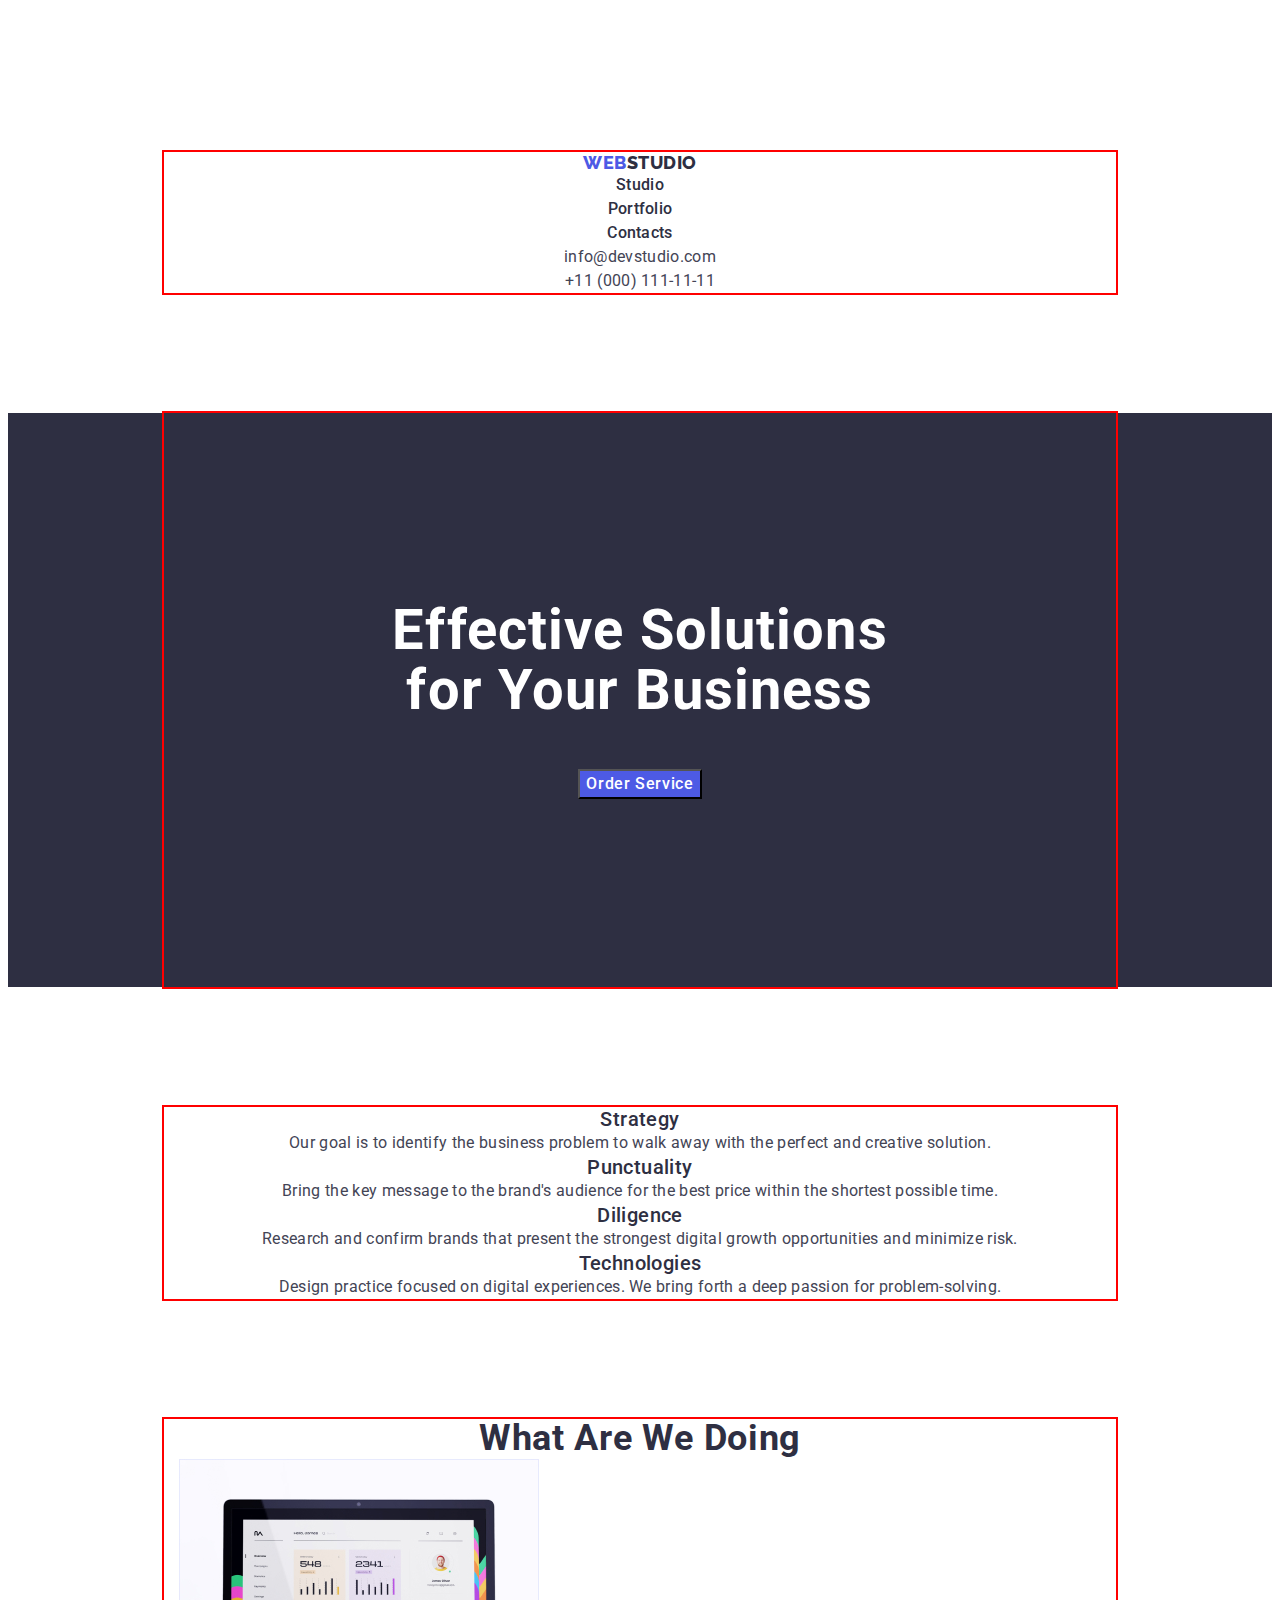
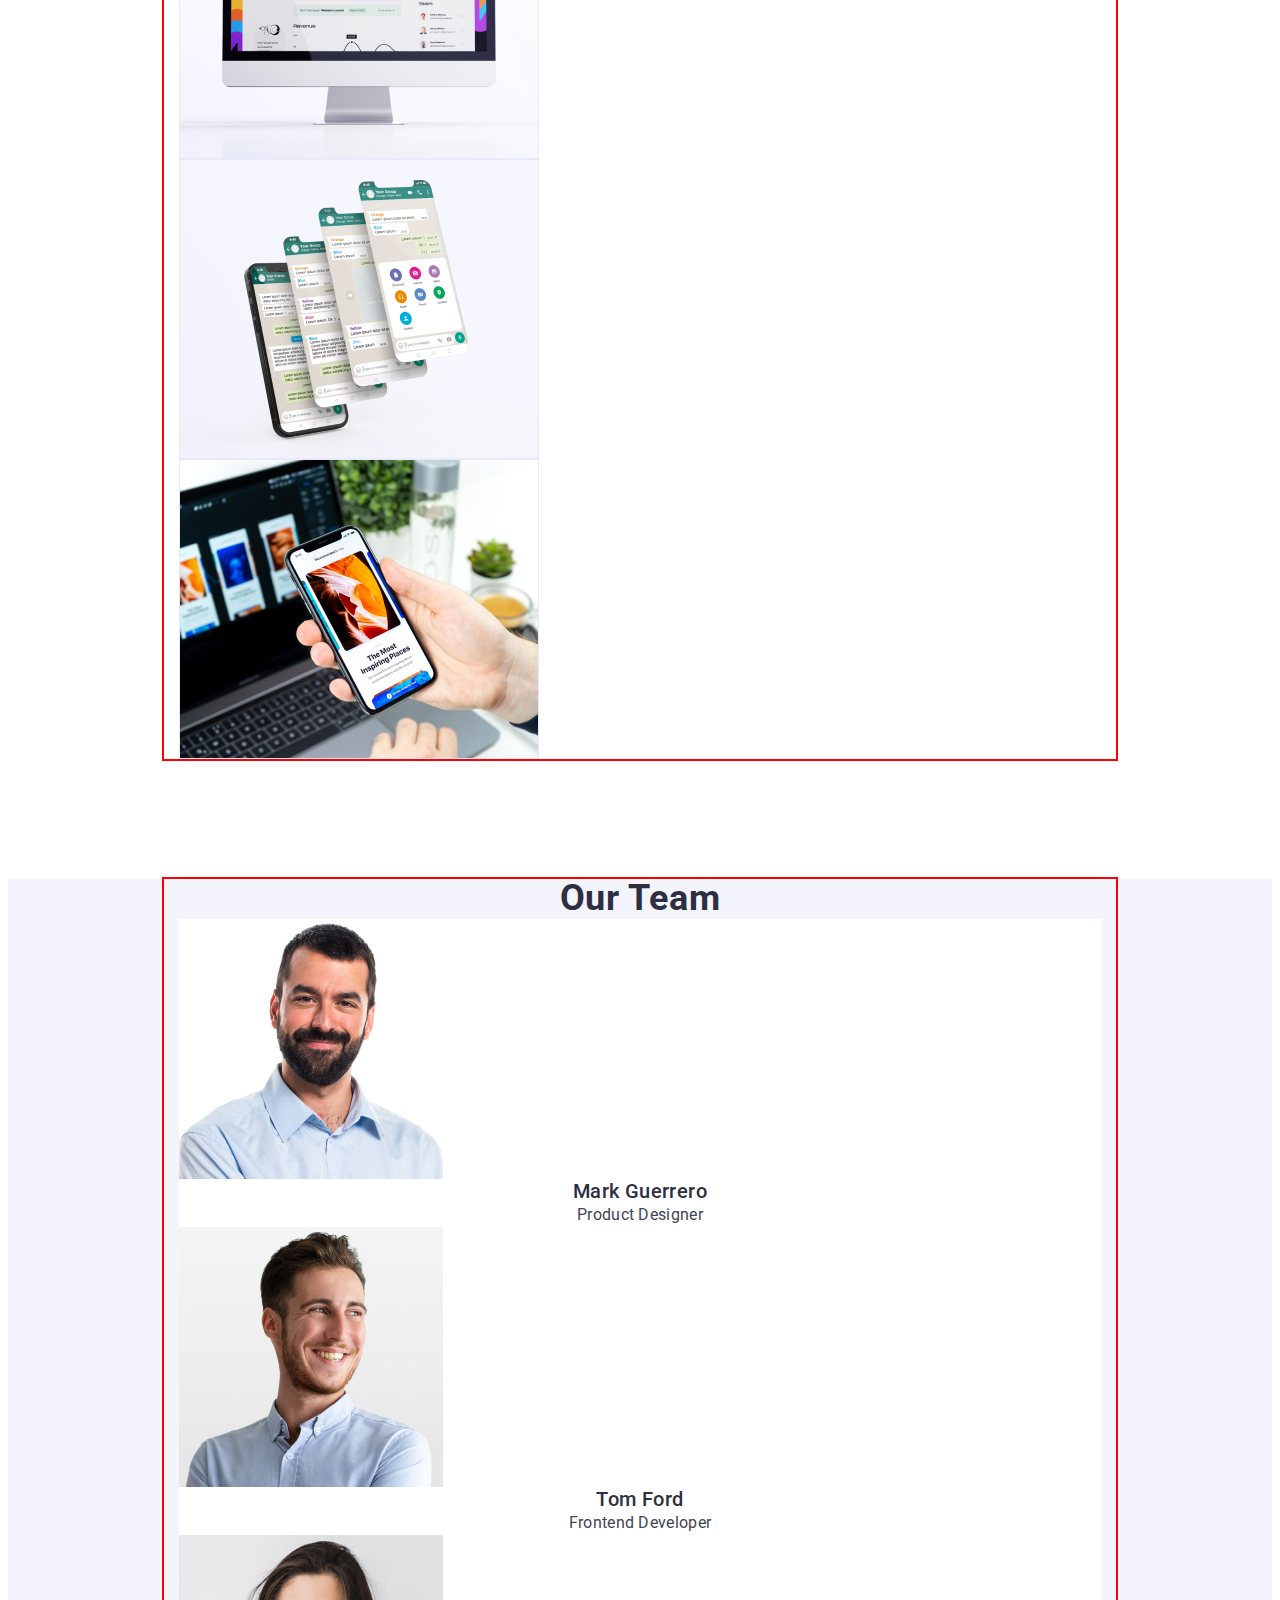
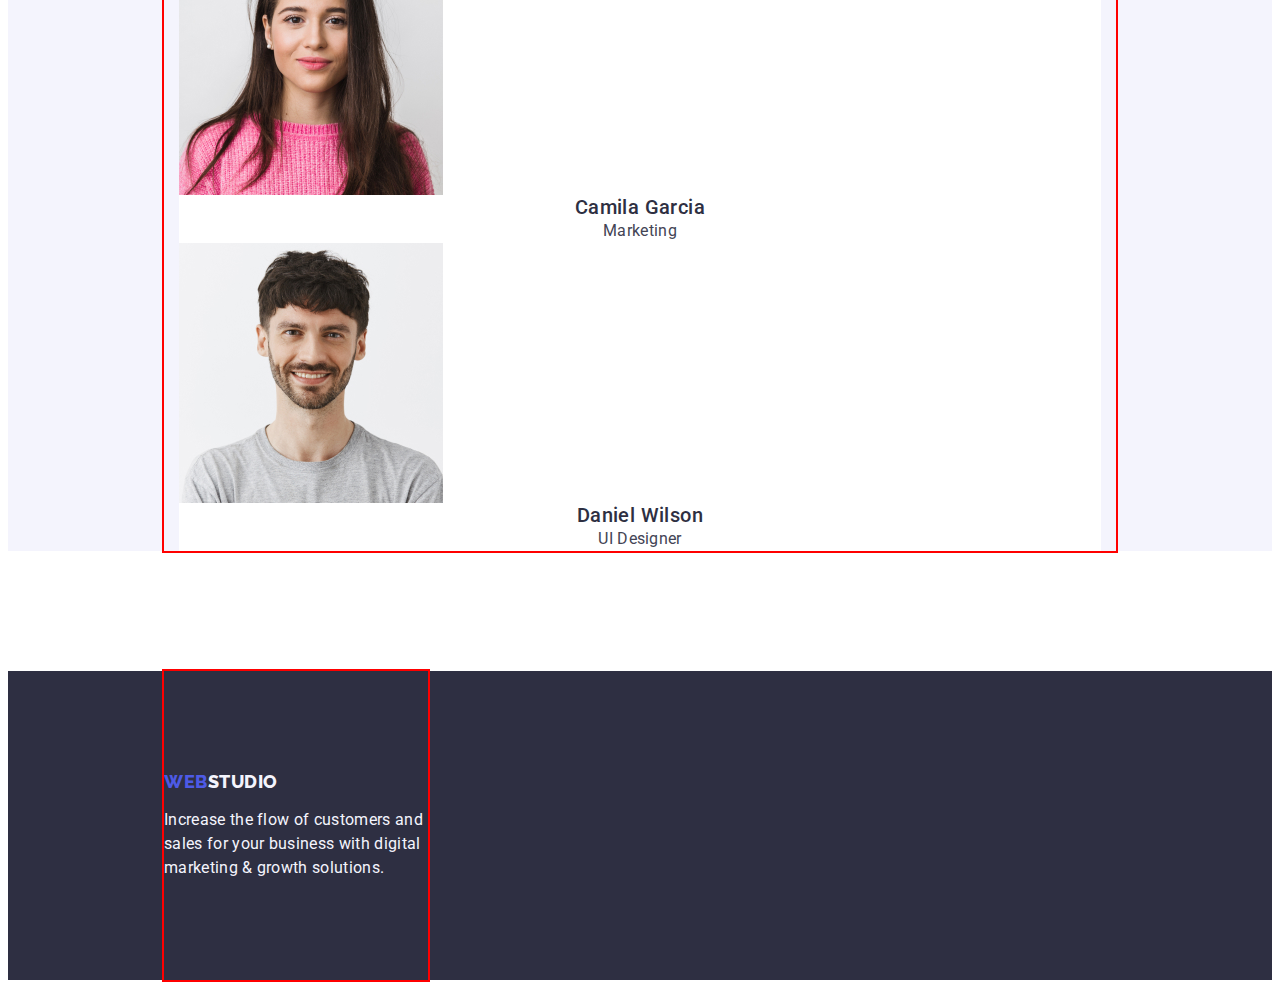
==== index.html @ 9023c97c "wer3" ====
<!DOCTYPE html>
<html lang="en">

<head>
  <meta charset="UTF-8" />
  <meta http-equiv="X-UA-Compatible" content="IE=edge" />
  <meta name="viewport" content="width=device-width, initial-scale=1.0" />
  <title>WebStudio</title>

  <!--підключення гугл шрифта https://fonts.google.com/-->
  <link rel="preconnect" href="https://fonts.googleapis.com">
  <link rel="preconnect" href="https://fonts.gstatic.com" crossorigin>
  <link
    href="https://fonts.googleapis.com/css2?family=Raleway:wght@800&family=Roboto:wght@400;500;700;900&family=Tangerine:wght@700&display=swap"
    rel="stylesheet">
  <!-- Підключаємо нормалізатор -->
  <link rel="stylesheet" href="node_modules/modern-normalize/modern-normalize.css">
  <link rel="stylesheet" href="./css/styles.css" />

<body>
  <!-- TOP LINE -->
  <header class="header">
    <div class="container">
      <nav class="header-logo link">
        <a href="./index.html" class="header-logo-web styles-logo styles-logo link">Web<span
            class="header-logo-studio styles-logo">Studio</span></a>
        <ul class="header-list list ">
          <li><a href="./index.html" class="header-item link">Studio</a></li>
          <li><a href="./portfolio.html" class="header-item link">Portfolio</a></li>
          <li><a href="" class="header-item link">Contacts</a></li>
        </ul>
      </nav>
      <address class="header-address ">
        <ul class="list">
          <li><a href="mailto:info@devstudio.com" class="header-mail link ">info@devstudio.com</a></li>
          <li><a href="tel:+110001111111" class="header-mail link">+11 (000) 111-11-11</a></li>
        </ul>
      </address>
    </div>
  </header>
  <main>
    <!---------------------- Hero image-->
    <section class="vision">
      <div class="container">
       <h1 class="vision-titl">Effective Solutions for Your Business</h1>
       <button type="button" class="vision-btn">Order Service</button>
      </div>
    </section>
    <!----------------------- секція 1 -->
    <section>
      <div class="container">
        <h2 hidden class="visionstrategy">
          <!--In this section, we describe the vision of another strategy-->
        </h2>
        <ul class="visionstrategy-list list">
          <li class="visionstrategy-item">
            <h3 class="visionstrategy-titl titl-h-three ">Strategy</h3>
            <p class="visionstrategy-text main-text">
              Our goal is to identify the business problem to walk away with the
              perfect and creative solution.
            </p>
          </li>
          <li class="visionstrategy-item">
            <h3 class="visionstrategy-titl titl-h-three">Punctuality</h3>
            <p class="visionstrategy-text main-text">
              Bring the key message to the brand's audience for the best price
              within the shortest possible time.
            </p>
          </li>
          <li class="visionstrategy-item">
            <h3 class="visionstrategy-titl titl-h-three ">Diligence</h3>
            <p class="visionstrategy-text main-text">
              Research and confirm brands that present the strongest digital
              growth opportunities and minimize risk.
            </p>
          </li>
          <li class="visionstrategy-item">
            <h3 class="visionstrategy-titl titl-h-three ">Technologies</h3>
            <p class="visionstrategy-text main-text">
              Design practice focused on digital experiences. We bring forth a
              deep passion for problem-solving.
            </p>
          </li>
        </ul>
      </div>
    </section>
    <!---------------------секція2-->
    <section class="benefits ">
      <div class="container">
        <h2 class="benefits-titl">What are we doing</h2>
        <ul class="benefits-list list">
          <li class="benefits-item">
            <img src="./images/rectangle71.jpg" alt="monitor" width="360" height="300" />
          </li>
          <li class="benefits-item">
            <img src="./images/rectangle711.jpg" alt="telephon" width="360" height="300" />
          </li>
          <li class="benefits-item">
            <img src="./images/rectangle712.jpg" alt="monitor+telephon" width="360" height="300" />
          </li>
        </ul>
      </div>
    </section>
    <!---------------------------------секція3-->
    <section class="team">
      <div class="container">
        <h2 class="team-titl">Our Team</h2>
        <ul class="team-list list">
          <li class="team-item">
            <img src="./images/img1.jpg" alt="photo Product Designer " width="264" height="260" />
            <h3 class="team-name titl-h-three">Mark Guerrero</h3>
            <p class="team-position main-text">Product Designer</p>
          </li>
          <li class="team-item">
            <img src="./images/img2.jpg" alt="photo Frontend Developer " width="264" height="260" />
            <h3 class="team-name titl-h-three">Tom Ford</h3>
            <p class="team-position main-text">Frontend Developer</p>
          </li>
          <li class="team-item titl-h-three">
            <img src="./images/img3.jpg" alt="photo Marketing " width="264" height="260" />
            <h3 class="team-name titl-h-three">Camila Garcia</h3>
            <p class="team-position main-text">Marketing</p>
          </li>
          <li class="team-item">
            <img src="./images/img4.jpg" alt="photo UI Designer " width="264" height="260" />
            <h3 class="team-name titl-h-three">Daniel Wilson</h3>
            <p class="team-position main-text">UI Designer</p>
          </li>
        </ul>
      </div>
    </section>
  </main>
  <!------------------------------ Footer -->
  <footer class="footer">
    <div class="container footer-container ">
      <a href="./index.html" class="footer-logo-web styles-logo link">Web<span
          class="footer-logo-studio styles-logo">Studio </span></a>
      <p class="footer-text">
        Increase the flow of customers and sales for your business with digital
        marketing & growth solutions.
      </p>
    </div>
  </footer>
</body>

</html>
---- css/styles.css ----
*,
*::before,
*::after {
  box-sizing: border-box;
}

:root {
  --color-headings: #2e2f42;
  --button-background-color: #404bbf;
  --color-logo-web: #4d5ae5;
  --color-logo-studio: #2e2f42;
}
p,
h1,
h2,
h3,
h4,
h5,
h6 {
  margin: 0;
}
ul {
  margin: 0;
  padding-left: 0;
}
address{font-style: normal;}

img{display: block;}

body {
  font-family: 'Roboto', sans-serif;
  font-style: normal;
  color: #434455;
  background-color: #ffffff;
  
}

.list {
  list-style: none;
}

.link {
  text-decoration: none;
}

.container{
  max-width: 1158px;
  padding-left: 15px;
  padding-right: 15px;
  margin: 0 auto;
  outline: 2px solid red;
  text-align: center;
  margin-top: 120px;
  margin-left: 156px;
  margin-right: 156px;
}



/**-------------------Шаблони шрифтів-------------*/
/*стилі лого*/
.styles-logo {
  font-family: 'Raleway', sans-serif;
  font-weight: 800;
  font-size: 18px;
  line-height: 1.17;
  letter-spacing: 0.03em;
  text-transform: uppercase;
}
/* заголовок рівня h3*/

.titl-h-three {
  font-weight: 500;
  font-size: 20px;
  line-height: 1.2;
  letter-spacing: 0.02em;
  color: var(--color-headings, #2e2f42);
}

/*Описові тексти*/
.main-text {
  font-weight: 400;
  font-size: 16px;
  line-height: 1.5;
  letter-spacing: 0.02em;
  color: #434455;
}

/**--------------HEADER(Top line)-------------*/
.header{padding-top: 24px;}
.header-logo-web {
  color: var(--color-logo-web, #4d5ae5);
}

.header-logo-studio {
  color: var(--color-logo-studio, #2e2f42);
}

.header-address {
  font-style: normal;
}
.header-item {
  font-weight: 500;
  font-size: 16px;
  line-height: 1.5;
  letter-spacing: 0.02em;
  color: #2e2f42;
}

.header-item:is(:hover, :focus) {
  color: #404bbf;
}

.header-mail {
  font-weight: 400;
  font-size: 16px;
  line-height: 1.5;
  letter-spacing: 0.02em;
  color: #434455;
}

.header-mail:is(:hover, :focus) {
  color: #404bbf;
}

/**----------------Hero images+секція1----------------*/

.vision {
  background-color: #2e2f42; 
  
}

.vision-titl {  
  font-weight: 700;
  font-size: 56px;
  line-height: 1.07;
  text-align: center;
  letter-spacing: 0.02em;
  color: #ffffff;
  background-color: #2e2f42;
  padding-top: 188px;
  max-width: 496px;
  margin: auto;
}



.vision-btn { 
  display: inline-block;
  margin-top: 48px;
    font-family: 'Roboto', sans-serif;
  font-weight: 500;
  font-size: 16px;
  line-height: 1.5;
  color: #ffffff;
  letter-spacing: 0.04em;
  background-color: #4d5ae5;
  cursor: pointer;
  margin-bottom: 188px;

 
}

.vision-btn:is(:hover, :focus) {
  background-color: var(--button-background-color, #404bbf);
}
.vision-container { width: 496 px;
}

/**----------------секція2------------- */

.benefits-titl {
  font-weight: 700;
  font-size: 36px;
  line-height: 1.11;
  text-align: center;
  letter-spacing: 0.02em;
  text-transform: capitalize;
  color: var(--color-headings, #2e2f42);
}

/**------------------секція3--------------*/

.team {
  background-color: #f4f4fd;
}

.team-titl {
  font-weight: 700;
  font-size: 36px;
  line-height: 1.11;
  text-align: center;
  letter-spacing: 0.02em;
  text-transform: capitalize;
  color: var(--color-headings, #2e2f42);
}
.team-item {
  background-color: #ffffff;
}

/*.team-name {}*/

.team-position {
  font-weight: 400;
  font-size: 16px;
  line-height: 1.5;
  letter-spacing: 0.02em;
  color: #434455;
}

/**-----------Footer--------------*/
.footer {
  /*font-family: */
  background-color: #2e2f42;
}

.footer-logo-web {
  color: var(--color-logo-web, #4d5ae5);
  /* padding: 100px 1013px 188px 0px; */
}
.footer-logo-studio {
  color: var(--color-logo-studio, #f4f4fd);
  /* padding: 100px 1013px 188px 0px; */
}

.footer-text {
  font-weight: 400;
  font-size: 16px;
  line-height: 1.5;
  letter-spacing: 0.02em;
  color: #f4f4fd;
  margin-top: 16px;
  }
.footer-container{
  text-align: left;
  max-width: 264px;
  padding: 100px 0 100px 0;
}

/**-------------Сторінка портфоліо--------------*/

.footer-logo-studio {
  color: #f4f4fd;
 
}

.filter-btn {
  font-family: inherit;
  font-weight: 500;
  font-size: 16px;
  line-height: 1.5;
  display: flex;
  align-items: center;
  text-align: center;
  letter-spacing: 0.04em;
  color: #4d5ae5;
  background-color: #f4f4fd;
  cursor: pointer;
}

.filter-btn:is(:hover, :focus) {
  color: #ffffff;
  background-color: var(--button-background-color, #404bbf);
}

.category-titl {
  font-weight: 500;
  font-size: 20px;
  line-height: 1.2;
  letter-spacing: 0.02em;
  color: var(--color-headings, #2e2f42);
}
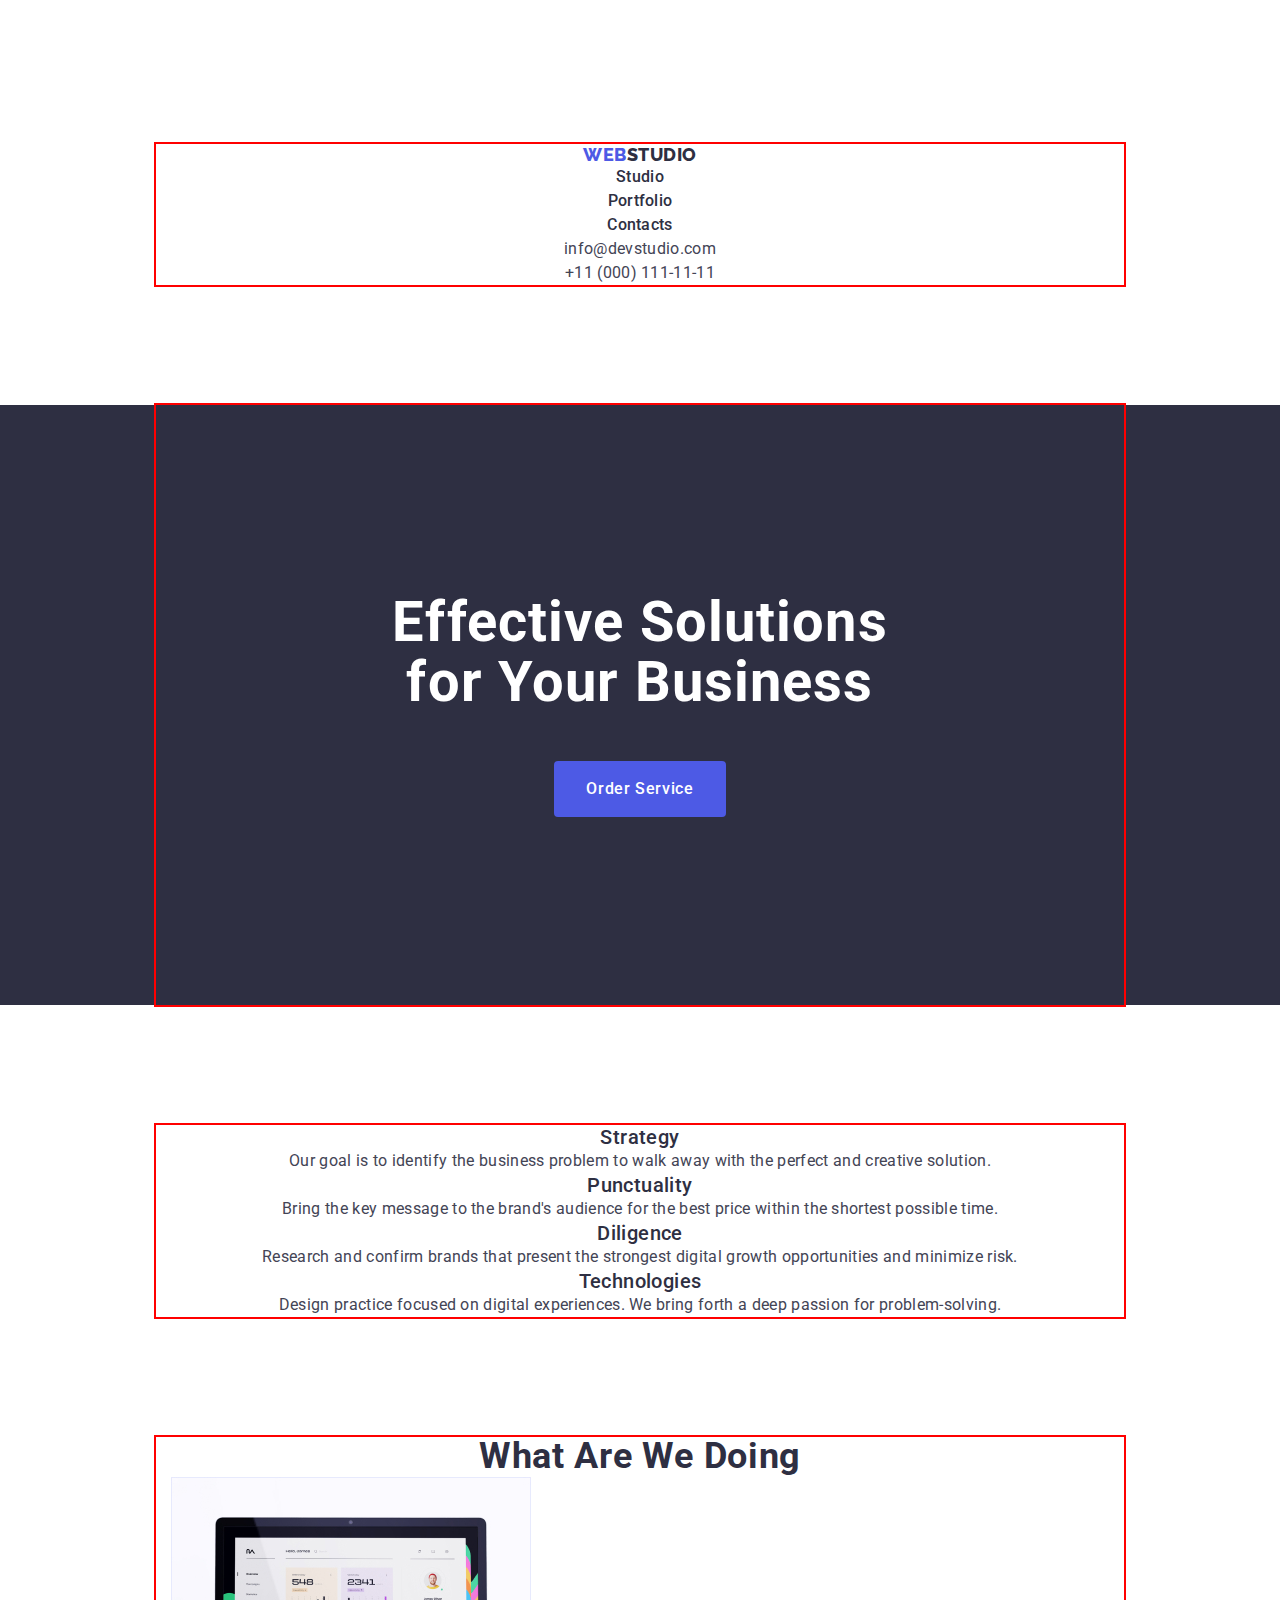
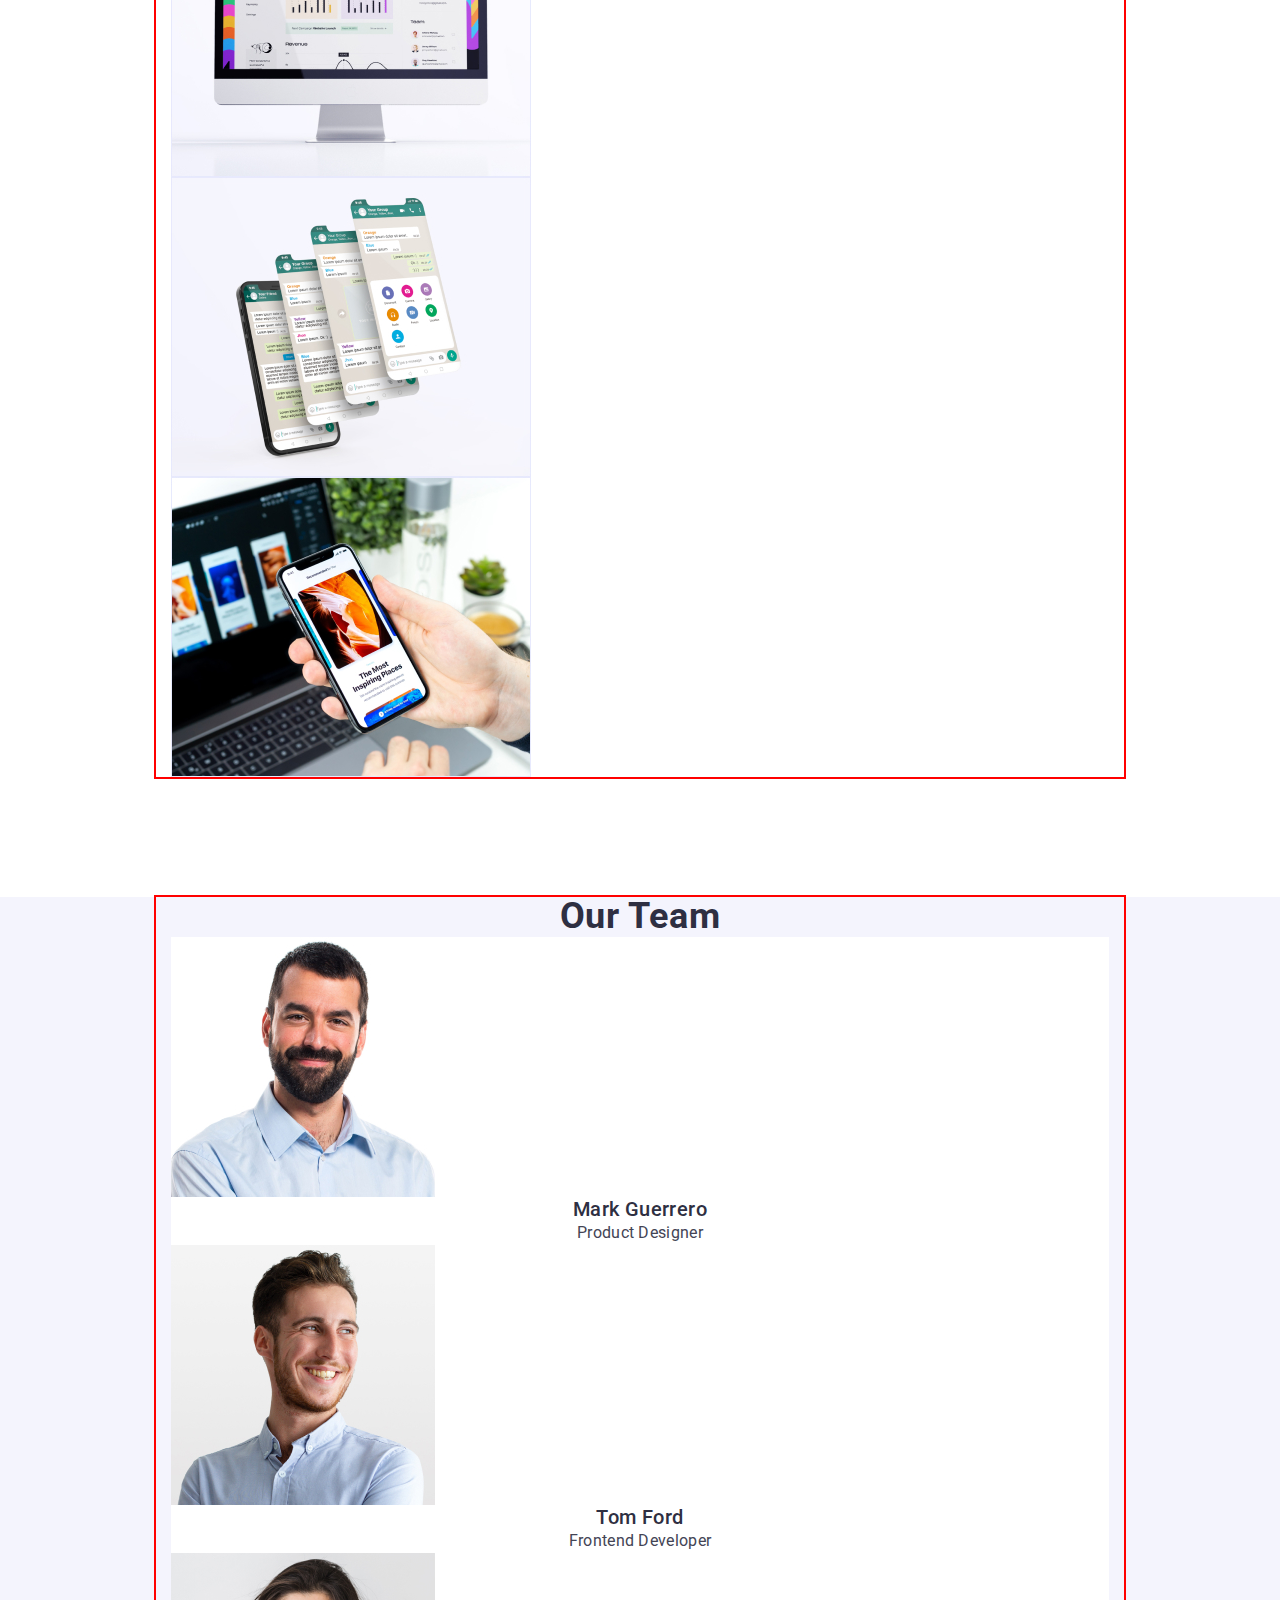
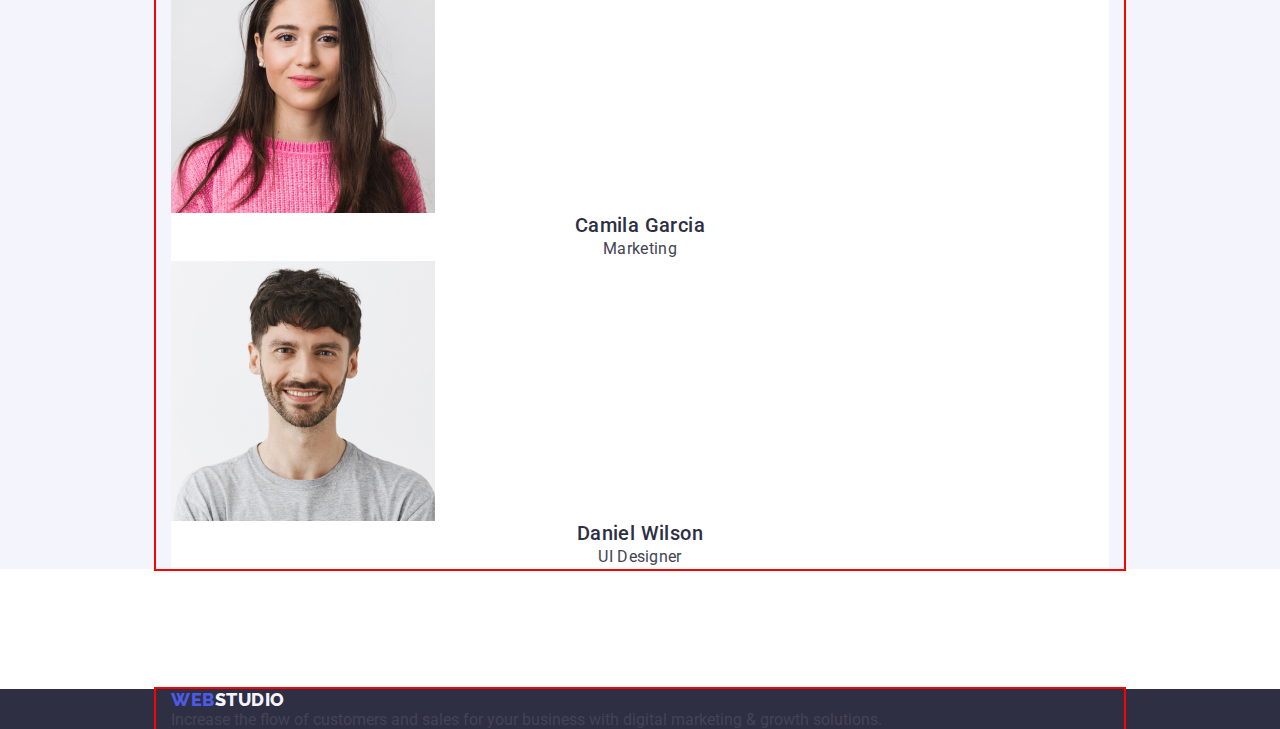
==== commit 8ac7f902: "w4" ====
--- a/index.html
+++ b/index.html
@@ -15,6 +15,7 @@
     rel="stylesheet">
   <!-- Підключаємо нормалізатор -->
   <link rel="stylesheet" href="node_modules/modern-normalize/modern-normalize.css">
+ 
   <link rel="stylesheet" href="./css/styles.css" />
 
 <body>
--- a/css/styles.css
+++ b/css/styles.css
@@ -10,6 +10,7 @@
   --color-logo-web: #4d5ae5;
   --color-logo-studio: #2e2f42;
 }
+
 p,
 h1,
 h2,
@@ -19,20 +20,26 @@
 h6 {
   margin: 0;
 }
+
 ul {
   margin: 0;
   padding-left: 0;
 }
-address{font-style: normal;}
-
-img{display: block;}
+
+address {
+  font-style: normal;
+}
+
+img {
+  display: block;
+}
 
 body {
   font-family: 'Roboto', sans-serif;
   font-style: normal;
   color: #434455;
   background-color: #ffffff;
-  
+  margin: 0 auto;
 }
 
 .list {
@@ -43,7 +50,7 @@
   text-decoration: none;
 }
 
-.container{
+.container {
   max-width: 1158px;
   padding-left: 15px;
   padding-right: 15px;
@@ -54,8 +61,6 @@
   margin-left: 156px;
   margin-right: 156px;
 }
-
-
 
 /**-------------------Шаблони шрифтів-------------*/
 /*стилі лого*/
@@ -67,6 +72,7 @@
   letter-spacing: 0.03em;
   text-transform: uppercase;
 }
+
 /* заголовок рівня h3*/
 
 .titl-h-three {
@@ -87,7 +93,10 @@
 }
 
 /**--------------HEADER(Top line)-------------*/
-.header{padding-top: 24px;}
+.header {
+  padding-top: 24px;
+}
+
 .header-logo-web {
   color: var(--color-logo-web, #4d5ae5);
 }
@@ -99,6 +108,7 @@
 .header-address {
   font-style: normal;
 }
+
 .header-item {
   font-weight: 500;
   font-size: 16px;
@@ -126,11 +136,10 @@
 /**----------------Hero images+секція1----------------*/
 
 .vision {
-  background-color: #2e2f42; 
-  
-}
-
-.vision-titl {  
+  background-color: #2e2f42;
+}
+
+.vision-titl {
   font-weight: 700;
   font-size: 56px;
   line-height: 1.07;
@@ -143,12 +152,13 @@
   margin: auto;
 }
 
-
-
-.vision-btn { 
+.vision-btn {
+  font-family: 'Roboto', sans-serif;
   display: inline-block;
+    padding: 16px 32px;
+    
   margin-top: 48px;
-    font-family: 'Roboto', sans-serif;
+  margin-bottom: 188px;
   font-weight: 500;
   font-size: 16px;
   line-height: 1.5;
@@ -156,15 +166,15 @@
   letter-spacing: 0.04em;
   background-color: #4d5ae5;
   cursor: pointer;
-  margin-bottom: 188px;
-
- 
-}
+  border-radius: 4px; 
+border: 0; }
 
 .vision-btn:is(:hover, :focus) {
   background-color: var(--button-background-color, #404bbf);
 }
-.vision-container { width: 496 px;
+
+.vision-container {
+  width: 496 px;
 }
 
 /**----------------секція2------------- */
@@ -194,6 +204,7 @@
   text-transform: capitalize;
   color: var(--color-headings, #2e2f42);
 }
+
 .team-item {
   background-color: #ffffff;
 }
@@ -216,12 +227,13 @@
 
 .footer-logo-web {
   color: var(--color-logo-web, #4d5ae5);
-  /* padding: 100px 1013px 188px 0px; */
-}
+ padding-top: 100px;
+ margin-bottom: 16px;}
+
 .footer-logo-studio {
-  color: var(--color-logo-studio, #f4f4fd);
-  /* padding: 100px 1013px 188px 0px; */
-}
+  color: var(--color-logo-studio, #f4f4fd);padding-top: 100px;
+    margin-bottom: 16px;}6+
+  
 
 .footer-text {
   font-weight: 400;
@@ -230,18 +242,19 @@
   letter-spacing: 0.02em;
   color: #f4f4fd;
   margin-top: 16px;
-  }
-.footer-container{
+  width: 264px;
+    padding: 100px 0;
+}
+
+.footer-container {
   text-align: left;
-  max-width: 264px;
-  padding: 100px 0 100px 0;
+  
 }
 
 /**-------------Сторінка портфоліо--------------*/
 
 .footer-logo-studio {
   color: #f4f4fd;
- 
 }
 
 .filter-btn {
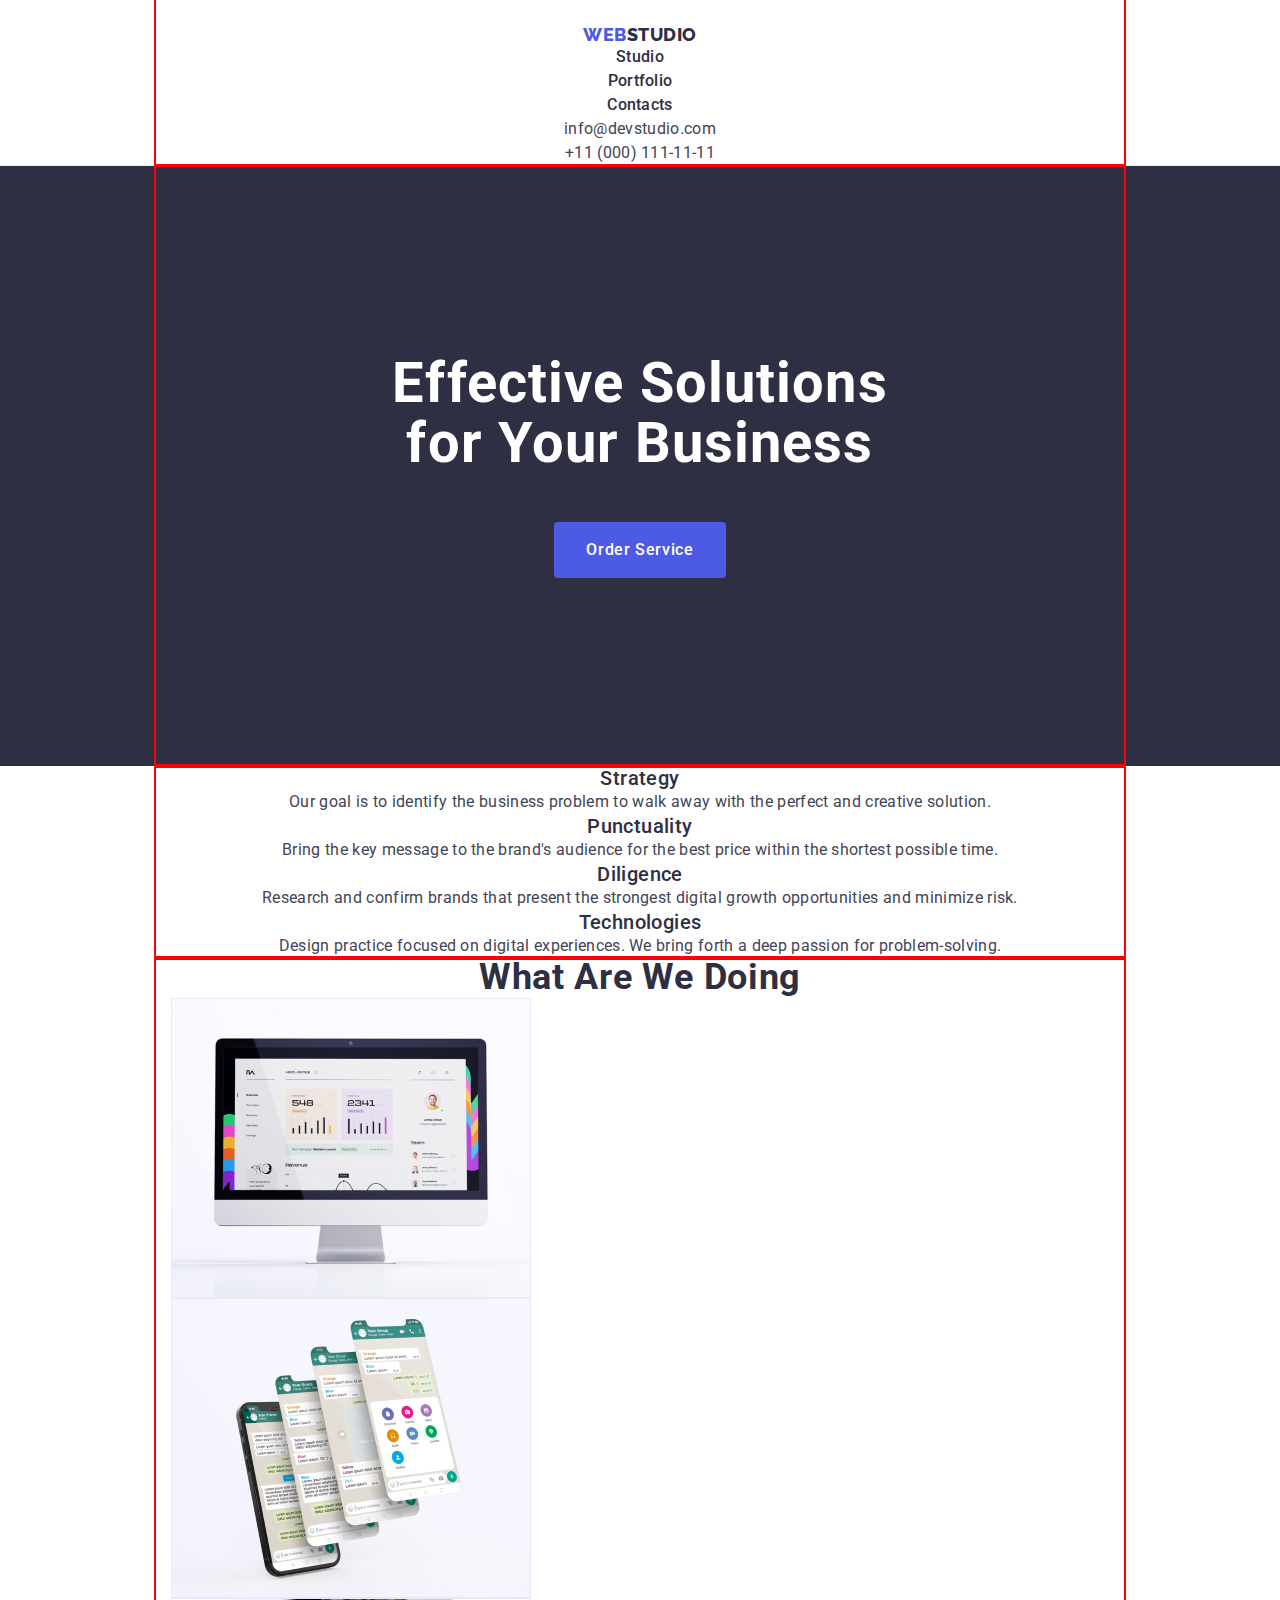
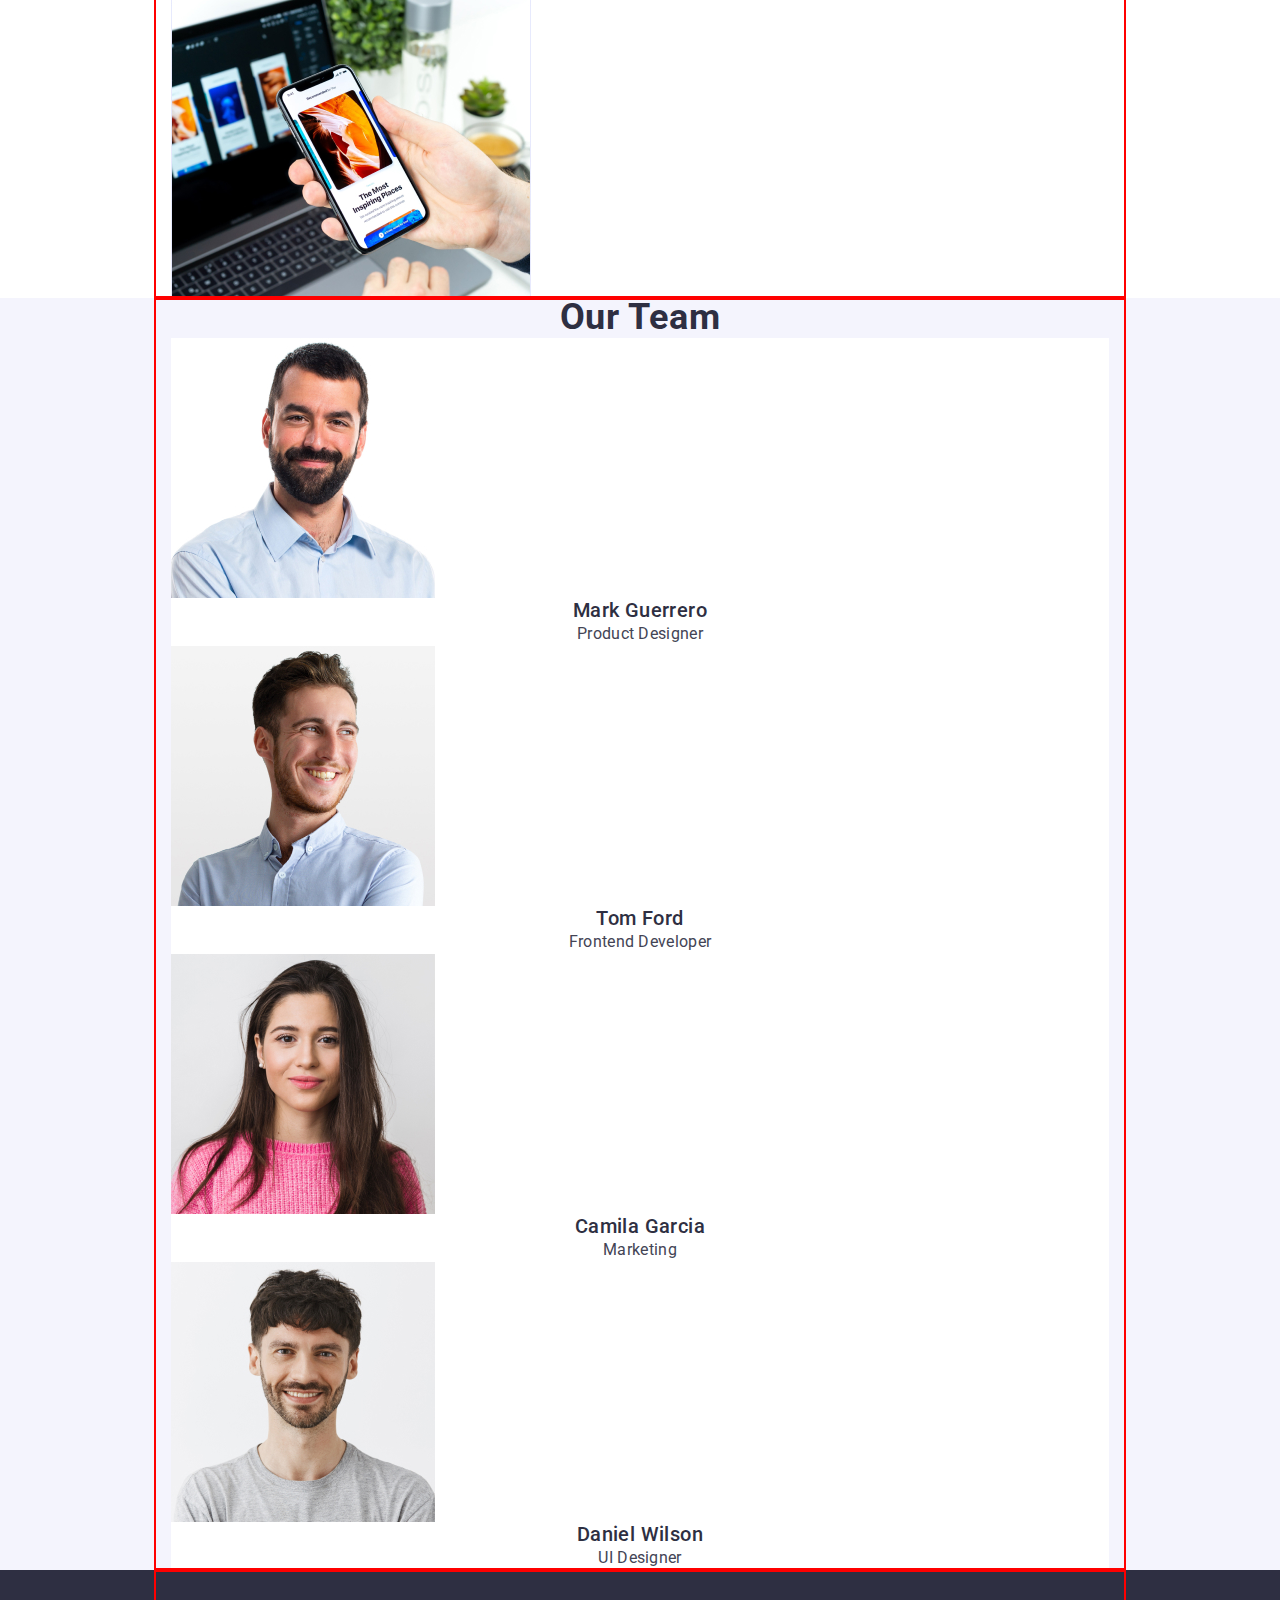
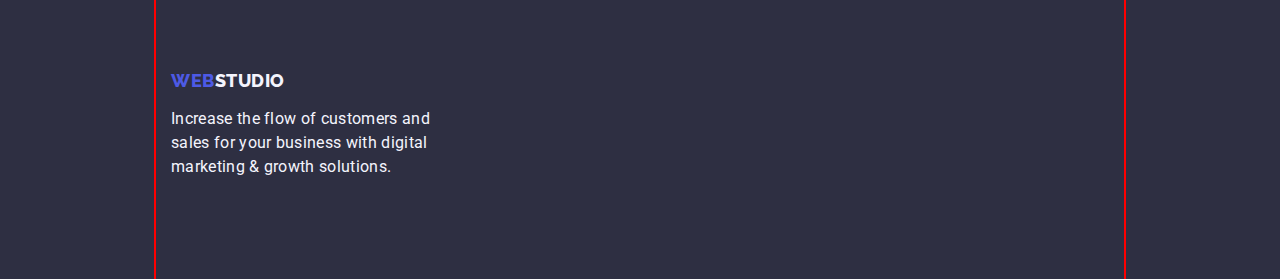
==== commit 5e673289: "w5" ====
--- a/index.html
+++ b/index.html
@@ -21,7 +21,7 @@
 <body>
   <!-- TOP LINE -->
   <header class="header">
-    <div class="container">
+    <div class="container section-header">
       <nav class="header-logo link">
         <a href="./index.html" class="header-logo-web styles-logo styles-logo link">Web<span
             class="header-logo-studio styles-logo">Studio</span></a>
--- a/css/styles.css
+++ b/css/styles.css
@@ -21,10 +21,10 @@
   margin: 0;
 }
 
-ul {
+/* ul {
   margin: 0;
-  padding-left: 0;
-}
+   padding-left: 0; 
+} */
 
 address {
   font-style: normal;
@@ -44,6 +44,8 @@
 
 .list {
   list-style: none;
+  margin: 0;
+    padding: 0;
 }
 
 .link {
@@ -56,8 +58,7 @@
   padding-right: 15px;
   margin: 0 auto;
   outline: 2px solid red;
-  text-align: center;
-  margin-top: 120px;
+  text-align: center;  
   margin-left: 156px;
   margin-right: 156px;
 }
@@ -94,8 +95,10 @@
 
 /**--------------HEADER(Top line)-------------*/
 .header {
-  padding-top: 24px;
-}
+ 
+  border-bottom: 1px solid #E7E9FC;
+  
+} .section-header{margin-top: 0;padding-top: 24px;}
 
 .header-logo-web {
   color: var(--color-logo-web, #4d5ae5);
@@ -156,6 +159,7 @@
   font-family: 'Roboto', sans-serif;
   display: inline-block;
     padding: 16px 32px;
+    
     
   margin-top: 48px;
   margin-bottom: 188px;
@@ -227,13 +231,13 @@
 
 .footer-logo-web {
   color: var(--color-logo-web, #4d5ae5);
- padding-top: 100px;
- margin-bottom: 16px;}
+ 
+ margin-bottom: 16px; }
 
 .footer-logo-studio {
-  color: var(--color-logo-studio, #f4f4fd);padding-top: 100px;
-    margin-bottom: 16px;}6+
-  
+   color: var(--color-logo-studio, #f4f4fd);
+    margin-bottom: 16px; }
+ 
 
 .footer-text {
   font-weight: 400;
@@ -243,11 +247,13 @@
   color: #f4f4fd;
   margin-top: 16px;
   width: 264px;
-    padding: 100px 0;
+   
 }
 
 .footer-container {
   text-align: left;
+  padding: 100px 879px 100px 15px;
+  
   
 }
 
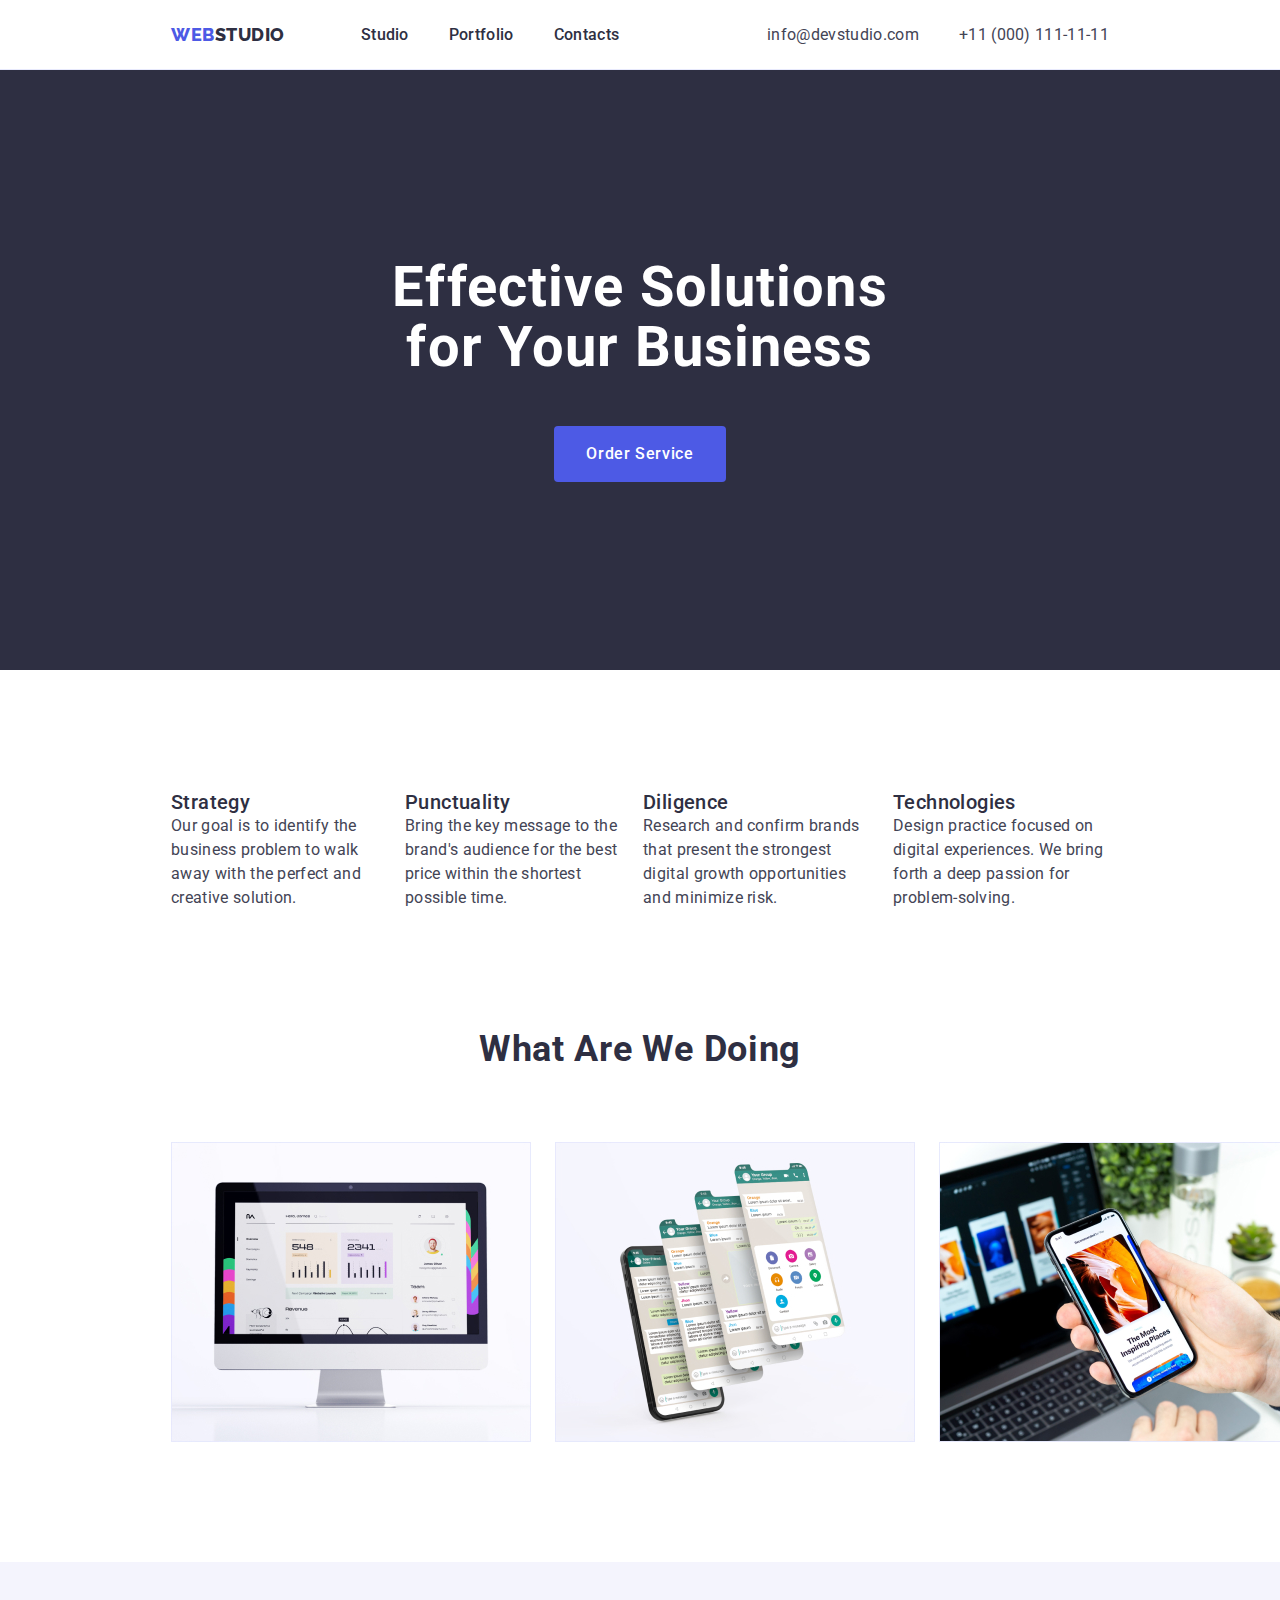
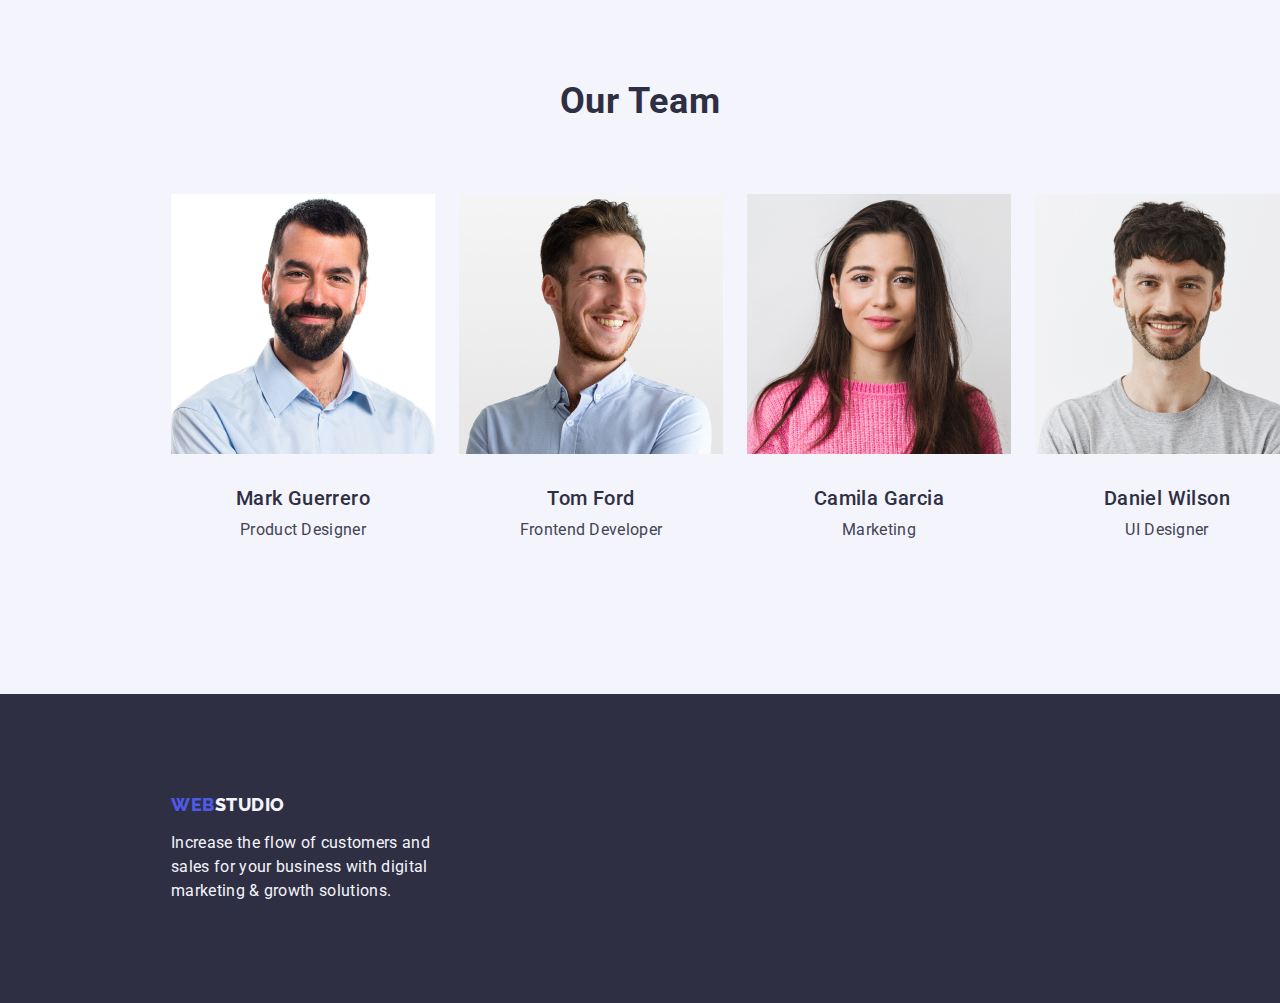
==== commit 2077ec3b: "w6" ====
--- a/index.html
+++ b/index.html
@@ -17,13 +17,14 @@
   <link rel="stylesheet" href="node_modules/modern-normalize/modern-normalize.css">
  
   <link rel="stylesheet" href="./css/styles.css" />
+</head>
 
 <body>
   <!-- TOP LINE -->
-  <header class="header">
-    <div class="container section-header">
-      <nav class="header-logo link">
-        <a href="./index.html" class="header-logo-web styles-logo styles-logo link">Web<span
+  <header class="header "> 
+    <div class="container header-container" >
+      <nav class="header-logo link " >
+        <a href="./index.html" class="header-logo-web styles-logo styles-logo link  header-address ">Web<span
             class="header-logo-studio styles-logo">Studio</span></a>
         <ul class="header-list list ">
           <li><a href="./index.html" class="header-item link">Studio</a></li>
@@ -32,7 +33,7 @@
         </ul>
       </nav>
       <address class="header-address ">
-        <ul class="list">
+        <ul class="list header-contact">
           <li><a href="mailto:info@devstudio.com" class="header-mail link ">info@devstudio.com</a></li>
           <li><a href="tel:+110001111111" class="header-mail link">+11 (000) 111-11-11</a></li>
         </ul>
@@ -41,14 +42,14 @@
   </header>
   <main>
     <!---------------------- Hero image-->
-    <section class="vision">
+    <section class="visionhero">
       <div class="container">
        <h1 class="vision-titl">Effective Solutions for Your Business</h1>
        <button type="button" class="vision-btn">Order Service</button>
       </div>
     </section>
     <!----------------------- секція 1 -->
-    <section>
+    <section class="section vision">
       <div class="container">
         <h2 hidden class="visionstrategy">
           <!--In this section, we describe the vision of another strategy-->
@@ -86,7 +87,7 @@
       </div>
     </section>
     <!---------------------секція2-->
-    <section class="benefits ">
+    <section class="benefits section ">
       <div class="container">
         <h2 class="benefits-titl">What are we doing</h2>
         <ul class="benefits-list list">
@@ -103,7 +104,7 @@
       </div>
     </section>
     <!---------------------------------секція3-->
-    <section class="team">
+    <section class="team section">
       <div class="container">
         <h2 class="team-titl">Our Team</h2>
         <ul class="team-list list">
--- a/css/styles.css
+++ b/css/styles.css
@@ -45,7 +45,7 @@
 .list {
   list-style: none;
   margin: 0;
-    padding: 0;
+  padding: 0;
 }
 
 .link {
@@ -56,16 +56,20 @@
   max-width: 1158px;
   padding-left: 15px;
   padding-right: 15px;
-  margin: 0 auto;
-  outline: 2px solid red;
-  text-align: center;  
+  margin: 0 auto;  
+  text-align: center;
   margin-left: 156px;
   margin-right: 156px;
+}
+.section {
+  padding: 120px 0;
 }
 
 /**-------------------Шаблони шрифтів-------------*/
 /*стилі лого*/
 .styles-logo {
+  padding: 24px 0px;
+  margin-right: 76px;
   font-family: 'Raleway', sans-serif;
   font-weight: 800;
   font-size: 18px;
@@ -95,10 +99,23 @@
 
 /**--------------HEADER(Top line)-------------*/
 .header {
- 
-  border-bottom: 1px solid #E7E9FC;
-  
-} .section-header{margin-top: 0;padding-top: 24px;}
+  align-items: center;
+  justify-content: space-between;
+  border-bottom: 1px solid #e7e9fc;
+}
+.header-container {
+  display: flex;
+  align-items: center;
+}
+.header-logo {
+  display: flex;
+  align-items: center;
+}
+
+.header-list {
+  display: flex;
+  gap: 40px;
+}
 
 .header-logo-web {
   color: var(--color-logo-web, #4d5ae5);
@@ -106,10 +123,18 @@
 
 .header-logo-studio {
   color: var(--color-logo-studio, #2e2f42);
+  margin: 0;
 }
 
 .header-address {
+  margin-left: auto;
+
   font-style: normal;
+}
+.header-contact {
+  display: flex;
+
+  gap: 40px;
 }
 
 .header-item {
@@ -139,6 +164,10 @@
 /**----------------Hero images+секція1----------------*/
 
 .vision {
+  padding-bottom: 0;
+}
+
+.visionhero {
   background-color: #2e2f42;
 }
 
@@ -158,9 +187,8 @@
 .vision-btn {
   font-family: 'Roboto', sans-serif;
   display: inline-block;
-    padding: 16px 32px;
-    
-    
+  padding: 16px 32px;
+
   margin-top: 48px;
   margin-bottom: 188px;
   font-weight: 500;
@@ -170,19 +198,28 @@
   letter-spacing: 0.04em;
   background-color: #4d5ae5;
   cursor: pointer;
-  border-radius: 4px; 
-border: 0; }
+  border-radius: 4px;
+  border: 0;
+}
 
 .vision-btn:is(:hover, :focus) {
   background-color: var(--button-background-color, #404bbf);
 }
 
-.vision-container {
-  width: 496 px;
+.visionstrategy-list {
+  display: flex;
+  gap: 24px;
+  text-align: left;
+}
+
+.visionstrategy-item {
+  flex-basis: calc((100%-3 * 24) / 4);
 }
 
 /**----------------секція2------------- */
 
+.benefits { 
+}
 .benefits-titl {
   font-weight: 700;
   font-size: 36px;
@@ -193,13 +230,20 @@
   color: var(--color-headings, #2e2f42);
 }
 
+.benefits-list {
+  display: flex;
+  gap: 24px;
+  margin-top: 72px;
+}
+
 /**------------------секція3--------------*/
 
 .team {
-  background-color: #f4f4fd;
+  background-color: #f4f4fd;  
 }
 
 .team-titl {
+  
   font-weight: 700;
   font-size: 36px;
   line-height: 1.11;
@@ -207,13 +251,18 @@
   letter-spacing: 0.02em;
   text-transform: capitalize;
   color: var(--color-headings, #2e2f42);
-}
+  margin: auto;
+  margin-bottom: 72px;
+}
+.team-list{display: flex;gap: 24px;}
 
 .team-item {
-  background-color: #ffffff;
-}
-
-/*.team-name {}*/
+  /* background-color: #ffffff; */
+  flex-basis: calc((100%-3 * 24) / 4);
+}
+
+.team-name {margin:auto ;
+margin-top: 32px;}
 
 .team-position {
   font-weight: 400;
@@ -221,6 +270,9 @@
   line-height: 1.5;
   letter-spacing: 0.02em;
   color: #434455;
+  margin: auto;
+  margin-top: 8px;
+  margin-bottom: 32px;
 }
 
 /**-----------Footer--------------*/
@@ -231,13 +283,14 @@
 
 .footer-logo-web {
   color: var(--color-logo-web, #4d5ae5);
- 
- margin-bottom: 16px; }
+
+  margin-bottom: 16px;
+}
 
 .footer-logo-studio {
-   color: var(--color-logo-studio, #f4f4fd);
-    margin-bottom: 16px; }
- 
+  color: var(--color-logo-studio, #f4f4fd);
+  margin-bottom: 16px;
+}
 
 .footer-text {
   font-weight: 400;
@@ -247,14 +300,11 @@
   color: #f4f4fd;
   margin-top: 16px;
   width: 264px;
-   
 }
 
 .footer-container {
   text-align: left;
   padding: 100px 879px 100px 15px;
-  
-  
 }
 
 /**-------------Сторінка портфоліо--------------*/
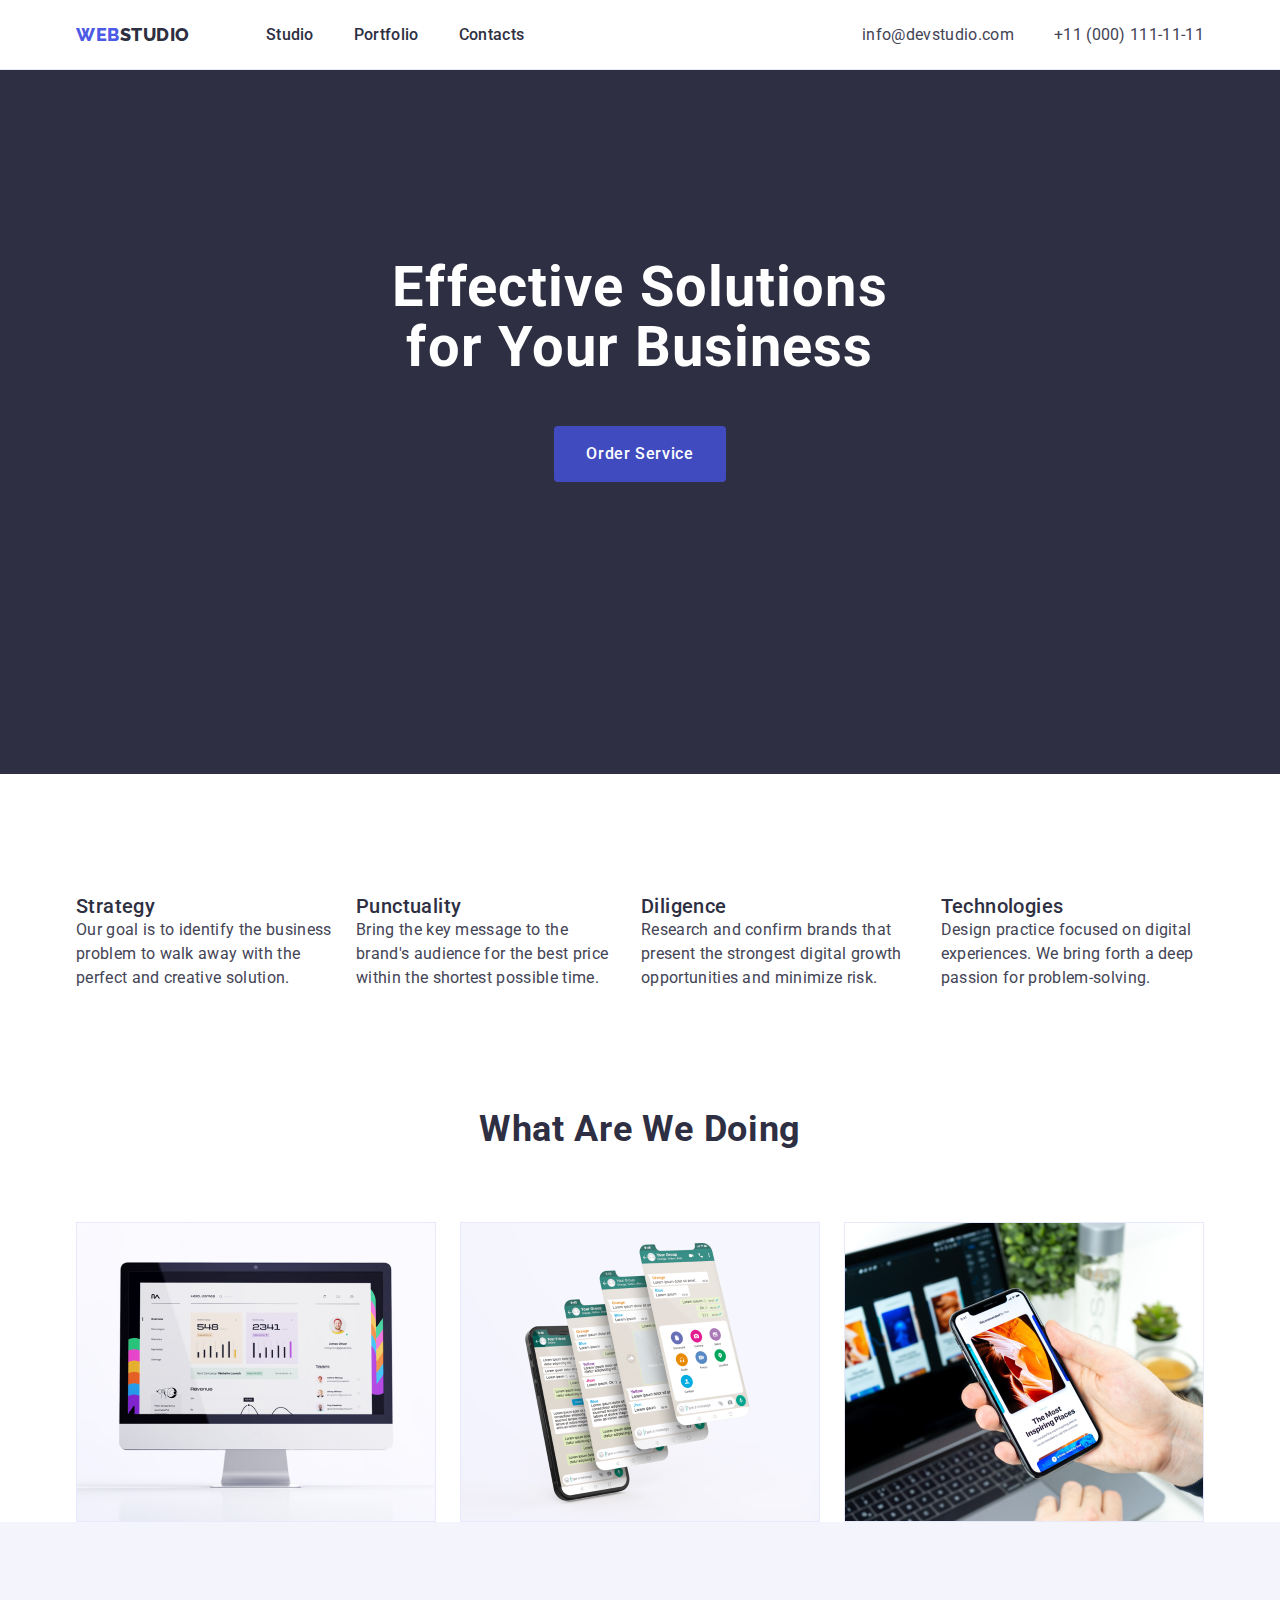
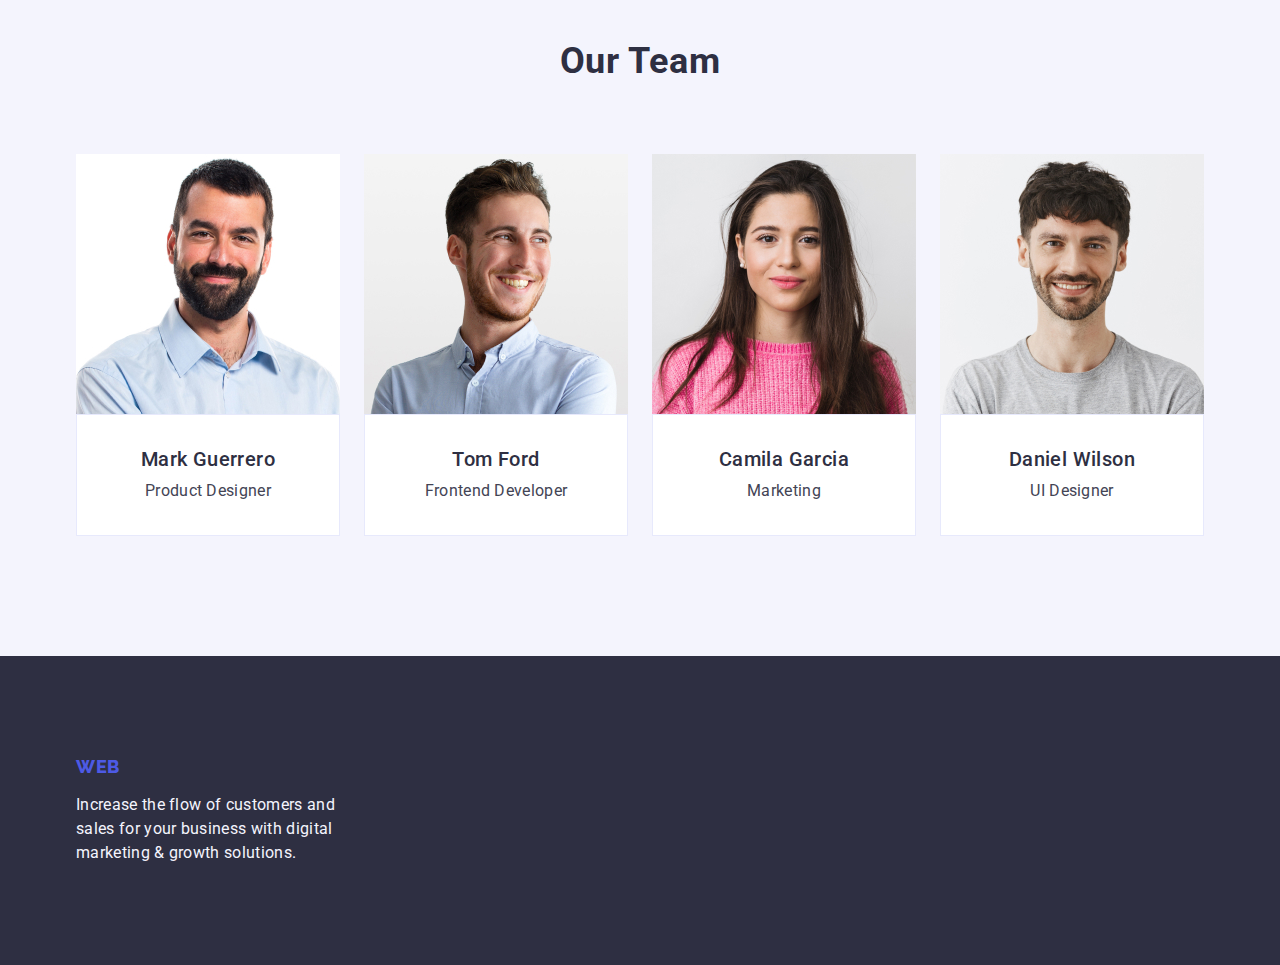
==== commit 60a31533: "w9" ====
--- a/index.html
+++ b/index.html
@@ -15,15 +15,15 @@
     rel="stylesheet">
   <!-- Підключаємо нормалізатор -->
   <link rel="stylesheet" href="node_modules/modern-normalize/modern-normalize.css">
- 
+
   <link rel="stylesheet" href="./css/styles.css" />
 </head>
 
 <body>
   <!-- TOP LINE -->
-  <header class="header "> 
-    <div class="container header-container" >
-      <nav class="header-logo link " >
+  <header class="header ">
+    <div class="container header-container">
+      <nav class="header-logo link ">
         <a href="./index.html" class="header-logo-web styles-logo styles-logo link  header-address ">Web<span
             class="header-logo-studio styles-logo">Studio</span></a>
         <ul class="header-list list ">
@@ -44,8 +44,8 @@
     <!---------------------- Hero image-->
     <section class="visionhero">
       <div class="container">
-       <h1 class="vision-titl">Effective Solutions for Your Business</h1>
-       <button type="button" class="vision-btn">Order Service</button>
+        <h1 class="vision-titl">Effective Solutions for Your Business</h1>
+        <button type="button" class="vision-btn">Order Service</button>
       </div>
     </section>
     <!----------------------- секція 1 -->
@@ -110,37 +110,46 @@
         <ul class="team-list list">
           <li class="team-item">
             <img src="./images/img1.jpg" alt="photo Product Designer " width="264" height="260" />
-            <h3 class="team-name titl-h-three">Mark Guerrero</h3>
-            <p class="team-position main-text">Product Designer</p>
+            <div class="container-team-name">
+              <h3 class="team-name titl-h-three">Mark Guerrero</h3>
+              <p class="team-position main-text">Product Designer</p>
+            </div>
           </li>
           <li class="team-item">
             <img src="./images/img2.jpg" alt="photo Frontend Developer " width="264" height="260" />
-            <h3 class="team-name titl-h-three">Tom Ford</h3>
-            <p class="team-position main-text">Frontend Developer</p>
+            <div class="container-team-name">
+              <h3 class="team-name titl-h-three">Tom Ford</h3>
+              <p class="team-position main-text">Frontend Developer</p>
+            </div>
           </li>
           <li class="team-item titl-h-three">
             <img src="./images/img3.jpg" alt="photo Marketing " width="264" height="260" />
-            <h3 class="team-name titl-h-three">Camila Garcia</h3>
-            <p class="team-position main-text">Marketing</p>
+            <div class="container-team-name">
+              <h3 class="team-name titl-h-three">Camila Garcia</h3>
+              <p class="team-position main-text">Marketing</p>
           </li>
           <li class="team-item">
             <img src="./images/img4.jpg" alt="photo UI Designer " width="264" height="260" />
-            <h3 class="team-name titl-h-three">Daniel Wilson</h3>
-            <p class="team-position main-text">UI Designer</p>
+            <div class="container-team-name">
+              <h3 class="team-name titl-h-three">Daniel Wilson</h3>
+              <p class="team-position main-text">UI Designer</p>
+            </div>
           </li>
         </ul>
       </div>
     </section>
   </main>
   <!------------------------------ Footer -->
-  <footer class="footer">
-    <div class="container footer-container ">
-      <a href="./index.html" class="footer-logo-web styles-logo link">Web<span
-          class="footer-logo-studio styles-logo">Studio </span></a>
-      <p class="footer-text">
-        Increase the flow of customers and sales for your business with digital
-        marketing & growth solutions.
-      </p>
+  <footer class="  footer">
+    <div class="container ">
+      <div class="footer-logo">
+        <a href="./index.html" class="footer-logo-web styles-logo link">Web<span
+            class="footer-logo-studio styles-logo">Studio </span></a>
+        <p class="footer-text">
+          Increase the flow of customers and sales for your business with digital
+          marketing & growth solutions.
+        </p>
+      </div>
     </div>
   </footer>
 </body>
--- a/css/styles.css
+++ b/css/styles.css
@@ -7,8 +7,15 @@
 :root {
   --color-headings: #2e2f42;
   --button-background-color: #404bbf;
+  --filter-btn-border: #f4f4fd;
   --color-logo-web: #4d5ae5;
   --color-logo-studio: #2e2f42;
+  --color-headeritem: #2e2f42;
+  --background-color-vision: #2e2f42;
+  --color-text: #434455;
+  --color-team-name: #ffffff;
+  --color-text-footer: #f4f4fd;
+  --color-card-border:#e7e9fc;
 }
 
 p,
@@ -21,20 +28,17 @@
   margin: 0;
 }
 
-/* ul {
-  margin: 0;
-   padding-left: 0; 
-} */
-
 address {
   font-style: normal;
 }
 
 img {
   display: block;
-}
+  width: 100%;
+ height: auto;}
 
 body {
+  max-width: 1440px;
   font-family: 'Roboto', sans-serif;
   font-style: normal;
   color: #434455;
@@ -56,20 +60,17 @@
   max-width: 1158px;
   padding-left: 15px;
   padding-right: 15px;
-  margin: 0 auto;  
-  text-align: center;
-  margin-left: 156px;
-  margin-right: 156px;
+  margin-left: auto;
+  margin-right: auto;
 }
 .section {
-  padding: 120px 0;
+  padding-top: 120px;
+  padding-bottom: 0;
 }
 
 /**-------------------Шаблони шрифтів-------------*/
 /*стилі лого*/
 .styles-logo {
-  padding: 24px 0px;
-  margin-right: 76px;
   font-family: 'Raleway', sans-serif;
   font-weight: 800;
   font-size: 18px;
@@ -94,23 +95,21 @@
   font-size: 16px;
   line-height: 1.5;
   letter-spacing: 0.02em;
-  color: #434455;
+  color: var(--color-text, #434455);
 }
 
 /**--------------HEADER(Top line)-------------*/
 .header {
+  border-bottom: 1px solid #e7e9fc;
+}
+.header-container {
+  display: flex;
   align-items: center;
-  justify-content: space-between;
-  border-bottom: 1px solid #e7e9fc;
-}
-.header-container {
+}
+.header-logo {
   display: flex;
   align-items: center;
 }
-.header-logo {
-  display: flex;
-  align-items: center;
-}
 
 .header-list {
   display: flex;
@@ -118,18 +117,20 @@
 }
 
 .header-logo-web {
+  padding: 24px 0px;
+  margin-right: 76px;
   color: var(--color-logo-web, #4d5ae5);
 }
 
 .header-logo-studio {
+  padding: 24px 0px;
+
   color: var(--color-logo-studio, #2e2f42);
   margin: 0;
 }
 
 .header-address {
   margin-left: auto;
-
-  font-style: normal;
 }
 .header-contact {
   display: flex;
@@ -142,7 +143,7 @@
   font-size: 16px;
   line-height: 1.5;
   letter-spacing: 0.02em;
-  color: #2e2f42;
+  color: var(--color-headeritem, #2e2f42);
 }
 
 .header-item:is(:hover, :focus) {
@@ -168,7 +169,9 @@
 }
 
 .visionhero {
-  background-color: #2e2f42;
+  background-color: var(--background-color-vision, #2e2f42);
+  padding-top: 188px;
+  padding-bottom: 292px;
 }
 
 .vision-titl {
@@ -178,25 +181,22 @@
   text-align: center;
   letter-spacing: 0.02em;
   color: #ffffff;
-  background-color: #2e2f42;
-  padding-top: 188px;
+
   max-width: 496px;
   margin: auto;
 }
 
 .vision-btn {
   font-family: 'Roboto', sans-serif;
-  display: inline-block;
+  display: block;
   padding: 16px 32px;
-
-  margin-top: 48px;
-  margin-bottom: 188px;
+  margin: 48px auto 0;
   font-weight: 500;
   font-size: 16px;
   line-height: 1.5;
   color: #ffffff;
   letter-spacing: 0.04em;
-  background-color: #4d5ae5;
+  background-color: var(--button-background-color, #404bbf);
   cursor: pointer;
   border-radius: 4px;
   border: 0;
@@ -213,13 +213,11 @@
 }
 
 .visionstrategy-item {
-  flex-basis: calc((100%-3 * 24) / 4);
+  flex-basis: calc((100% - 3 * 24) / 4);
 }
 
 /**----------------секція2------------- */
 
-.benefits { 
-}
 .benefits-titl {
   font-weight: 700;
   font-size: 36px;
@@ -228,6 +226,8 @@
   letter-spacing: 0.02em;
   text-transform: capitalize;
   color: var(--color-headings, #2e2f42);
+
+  margin-bottom: 8px;
 }
 
 .benefits-list {
@@ -239,11 +239,11 @@
 /**------------------секція3--------------*/
 
 .team {
-  background-color: #f4f4fd;  
+  background-color: #f4f4fd;
+  padding-bottom: 120px;
 }
 
 .team-titl {
-  
   font-weight: 700;
   font-size: 36px;
   line-height: 1.11;
@@ -254,42 +254,42 @@
   margin: auto;
   margin-bottom: 72px;
 }
-.team-list{display: flex;gap: 24px;}
-
-.team-item {
-  /* background-color: #ffffff; */
-  flex-basis: calc((100%-3 * 24) / 4);
-}
-
-.team-name {margin:auto ;
-margin-top: 32px;}
+.team-list {
+  display: flex;
+  gap: 24px;
+}
+
+.container-team-name {
+  background-color: var(--color-team-name, #ffffff);
+  padding: 32px 16px;
+  text-align: center;
+  border: 1px solid var(--color-card-border, #E7E9FC);
+}
 
 .team-position {
   font-weight: 400;
   font-size: 16px;
   line-height: 1.5;
   letter-spacing: 0.02em;
-  color: #434455;
-  margin: auto;
+  color: var(--color-text, #434455);
   margin-top: 8px;
-  margin-bottom: 32px;
 }
 
 /**-----------Footer--------------*/
 .footer {
   /*font-family: */
-  background-color: #2e2f42;
+  background-color: var(--background-color-vision, #2e2f42);
 }
 
 .footer-logo-web {
   color: var(--color-logo-web, #4d5ae5);
 
-  margin-bottom: 16px;
+  /* margin-bottom: 16px; */
 }
 
 .footer-logo-studio {
   color: var(--color-logo-studio, #f4f4fd);
-  margin-bottom: 16px;
+  /* margin-bottom: 16px; */
 }
 
 .footer-text {
@@ -297,20 +297,28 @@
   font-size: 16px;
   line-height: 1.5;
   letter-spacing: 0.02em;
-  color: #f4f4fd;
+  color: var(--color-text-footer, #f4f4fd);
   margin-top: 16px;
-  width: 264px;
-}
-
-.footer-container {
-  text-align: left;
-  padding: 100px 879px 100px 15px;
+}
+.footer-logo {
+  max-width: 264px;
+  padding-top: 100px;
+  padding-bottom: 100px;
 }
 
 /**-------------Сторінка портфоліо--------------*/
 
-.footer-logo-studio {
-  color: #f4f4fd;
+.portfolio-section {
+  padding-top: 96px;
+  padding-bottom: 120px;
+}
+
+.filter-list {
+  display: flex;
+
+  justify-content: center;
+
+  gap: 24px;
 }
 
 .filter-btn {
@@ -323,14 +331,28 @@
   text-align: center;
   letter-spacing: 0.04em;
   color: #4d5ae5;
-  background-color: #f4f4fd;
+  background-color: var(--filter-btn-border, #f4f4fd);
   cursor: pointer;
+  border: 1px solid #e7e9fc;
+  border-radius: 4px;
 }
 
 .filter-btn:is(:hover, :focus) {
   color: #ffffff;
   background-color: var(--button-background-color, #404bbf);
 }
+.category-item {
+  flex-basis: calc((100% - 2 * 24) / 3);
+  
+}
+
+.category-list {
+  display: flex;
+  flex-wrap: wrap;
+  gap: 48px 24px;
+  
+  margin-top: 72px;
+}
 
 .category-titl {
   font-weight: 500;
@@ -338,4 +360,20 @@
   line-height: 1.2;
   letter-spacing: 0.02em;
   color: var(--color-headings, #2e2f42);
-}
+  margin: auto;
+ 
+  text-align: left;
+}
+.category-text {
+  margin: auto;
+  margin-top: 8px;
+ 
+  text-align: left;
+}
+
+.portfolio-titl-img{padding-top: 32px;
+  padding-left: 16px;
+  padding-bottom: 32px;
+  
+  border: 1px solid var(--color-card-border, #E7E9FC);
+}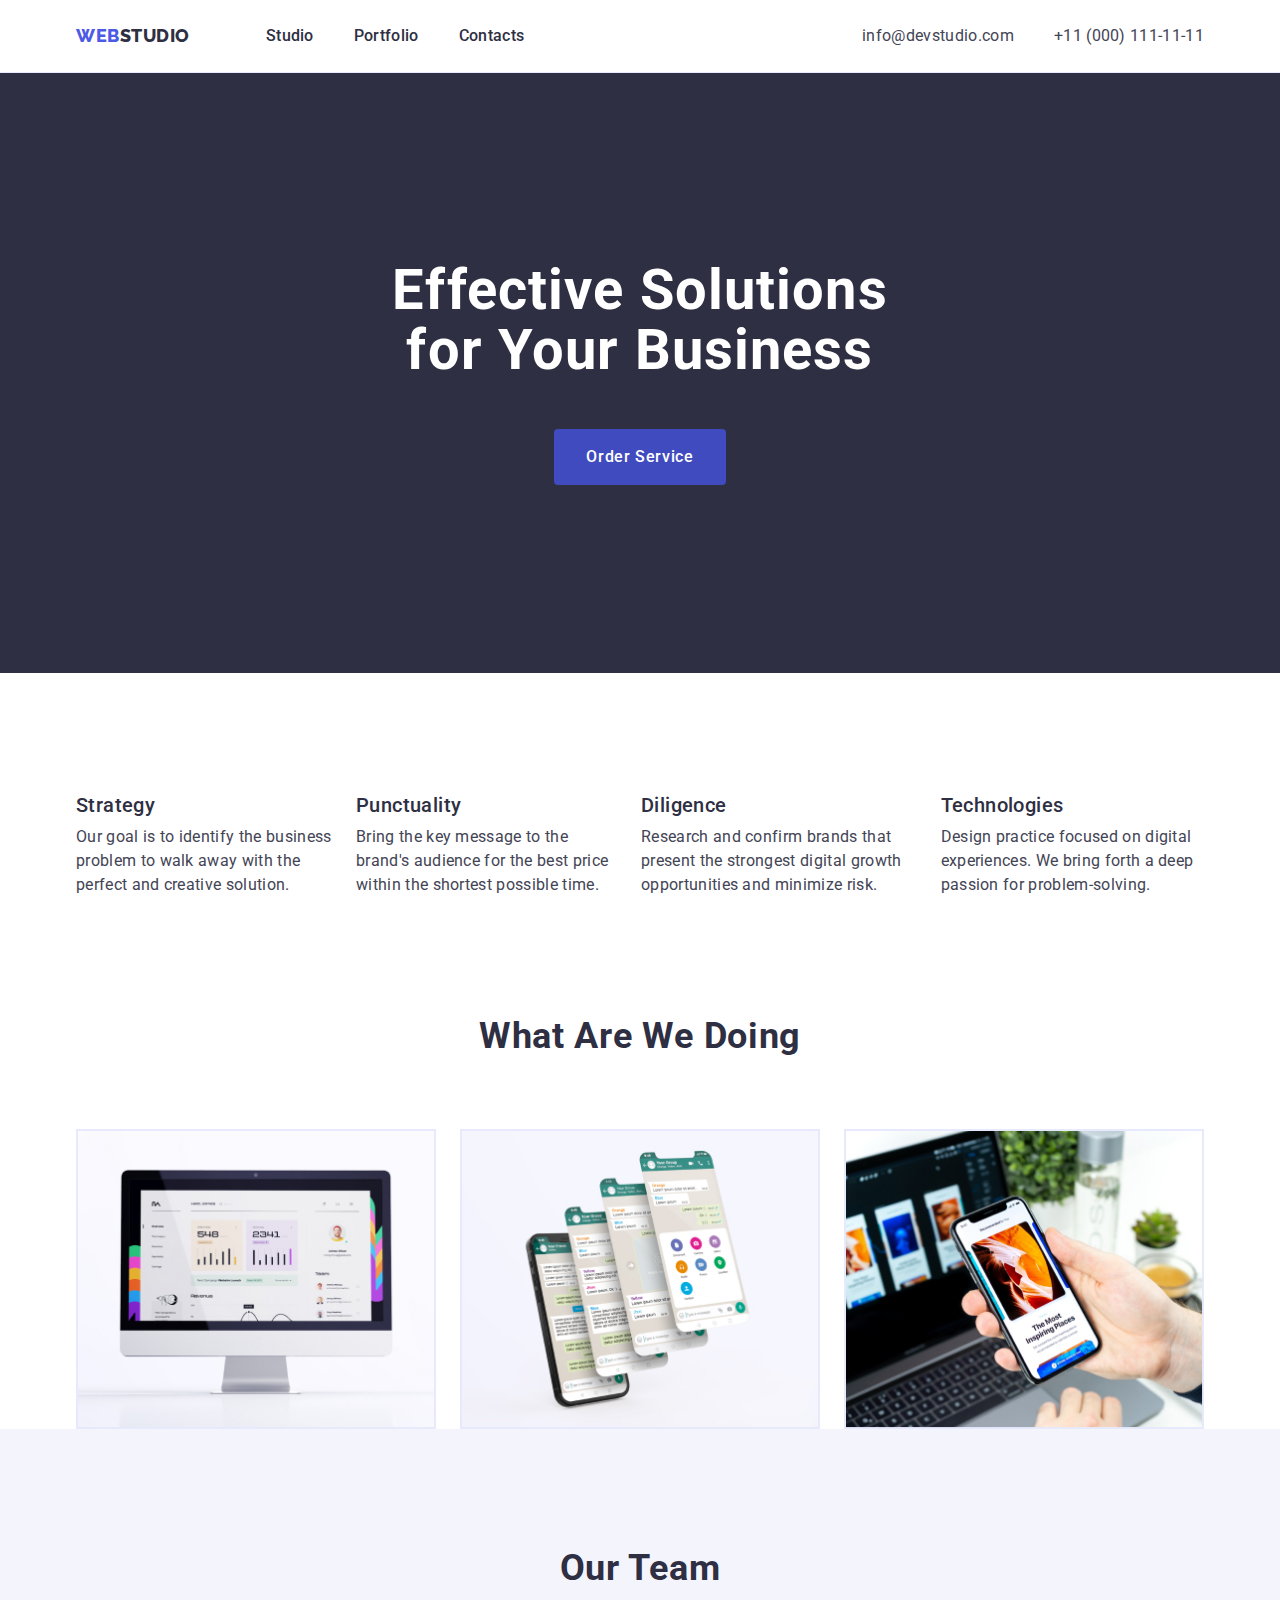
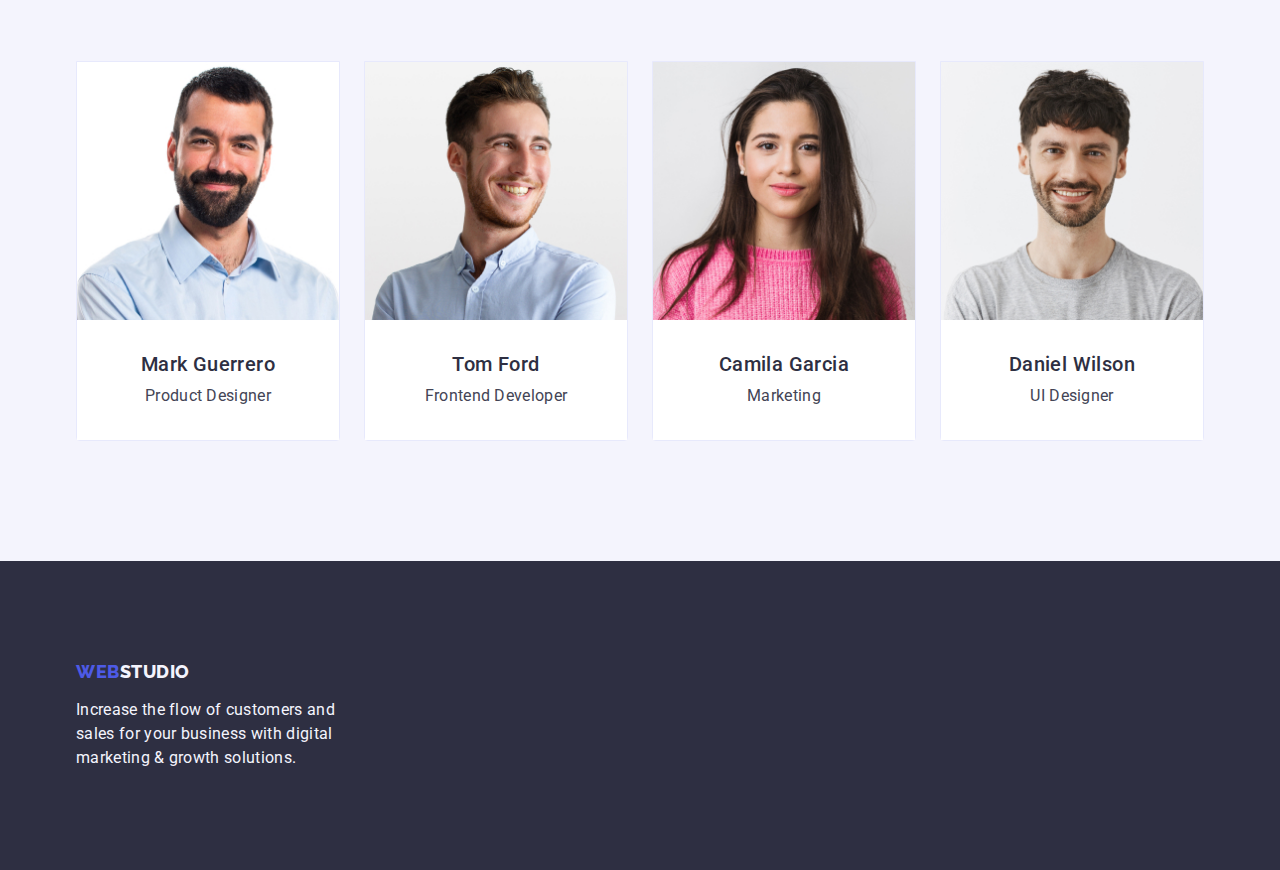
==== commit 41f9c4d3: "w190" ====
--- a/index.html
+++ b/index.html
@@ -81,9 +81,9 @@
             <p class="visionstrategy-text main-text">
               Design practice focused on digital experiences. We bring forth a
               deep passion for problem-solving.
-            </p>
+            </p>      
           </li>
-        </ul>
+       </ul>
       </div>
     </section>
     <!---------------------секція2-->
--- a/css/styles.css
+++ b/css/styles.css
@@ -16,6 +16,7 @@
   --color-team-name: #ffffff;
   --color-text-footer: #f4f4fd;
   --color-card-border:#e7e9fc;
+  --footer-logo-studio: #F4F4FD;
 }
 
 p,
@@ -101,15 +102,19 @@
 /**--------------HEADER(Top line)-------------*/
 .header {
   border-bottom: 1px solid #e7e9fc;
-}
+  padding-top: 24px;
+  padding-bottom: 24px; 
+}
+
 .header-container {
   display: flex;
+  align-items: center;  
+}
+
+.header-logo {
+  display: flex;
   align-items: center;
 }
-.header-logo {
-  display: flex;
-  align-items: center;
-}
 
 .header-list {
   display: flex;
@@ -117,13 +122,13 @@
 }
 
 .header-logo-web {
-  padding: 24px 0px;
+  
   margin-right: 76px;
   color: var(--color-logo-web, #4d5ae5);
 }
 
 .header-logo-studio {
-  padding: 24px 0px;
+ 
 
   color: var(--color-logo-studio, #2e2f42);
   margin: 0;
@@ -134,7 +139,6 @@
 }
 .header-contact {
   display: flex;
-
   gap: 40px;
 }
 
@@ -163,15 +167,11 @@
 }
 
 /**----------------Hero images+секція1----------------*/
-
-.vision {
-  padding-bottom: 0;
-}
 
 .visionhero {
   background-color: var(--background-color-vision, #2e2f42);
   padding-top: 188px;
-  padding-bottom: 292px;
+  padding-bottom: 188px;
 }
 
 .vision-titl {
@@ -209,12 +209,16 @@
 .visionstrategy-list {
   display: flex;
   gap: 24px;
-  text-align: left;
 }
 
 .visionstrategy-item {
-  flex-basis: calc((100% - 3 * 24) / 4);
-}
+  flex-basis: calc((100%-3*24)/4)
+}
+
+
+
+.visionstrategy-titl{ margin-bottom: 8px;}
+
 
 /**----------------секція2------------- */
 
@@ -226,7 +230,6 @@
   letter-spacing: 0.02em;
   text-transform: capitalize;
   color: var(--color-headings, #2e2f42);
-
   margin-bottom: 8px;
 }
 
@@ -235,7 +238,10 @@
   gap: 24px;
   margin-top: 72px;
 }
-
+ 
+.benefits-item {
+  border: 1px solid var(--color-card-border  , #E7E9FC);
+}
 /**------------------секція3--------------*/
 
 .team {
@@ -258,12 +264,16 @@
   display: flex;
   gap: 24px;
 }
+.team-item{
+  border: 1px solid var(--color-card-border, #E7E9FC);
+  border-radius: 0px 0px 4px 4px;
+}
 
 .container-team-name {
   background-color: var(--color-team-name, #ffffff);
   padding: 32px 16px;
   text-align: center;
-  border: 1px solid var(--color-card-border, #E7E9FC);
+  
 }
 
 .team-position {
@@ -282,14 +292,11 @@
 }
 
 .footer-logo-web {
-  color: var(--color-logo-web, #4d5ae5);
-
-  /* margin-bottom: 16px; */
+  color: var(--color-logo-web, #4d5ae5); 
 }
 
 .footer-logo-studio {
-  color: var(--color-logo-studio, #f4f4fd);
-  /* margin-bottom: 16px; */
+  color: var(--footer-logo-studio ,#F4F4FD);
 }
 
 .footer-text {
@@ -311,13 +318,12 @@
 .portfolio-section {
   padding-top: 96px;
   padding-bottom: 120px;
+  
 }
 
 .filter-list {
   display: flex;
-
   justify-content: center;
-
   gap: 24px;
 }
 
@@ -333,7 +339,7 @@
   color: #4d5ae5;
   background-color: var(--filter-btn-border, #f4f4fd);
   cursor: pointer;
-  border: 1px solid #e7e9fc;
+  border: 1px solid var(--color-card-border, #e7e9fc);
   border-radius: 4px;
 }
 
@@ -341,17 +347,20 @@
   color: #ffffff;
   background-color: var(--button-background-color, #404bbf);
 }
+
+
+.category-list {
+  display: flex;
+  flex-wrap: wrap;
+  /* gap: 48px 24px;   */
+  margin-top: 72px;
+  row-gap: 48px;
+  column-gap: 24px;
+  
+}
 .category-item {
-  flex-basis: calc((100% - 2 * 24) / 3);
-  
-}
-
-.category-list {
-  display: flex;
-  flex-wrap: wrap;
-  gap: 48px 24px;
-  
-  margin-top: 72px;
+  flex-basis:calc((100%-2*24)/3);
+
 }
 
 .category-titl {
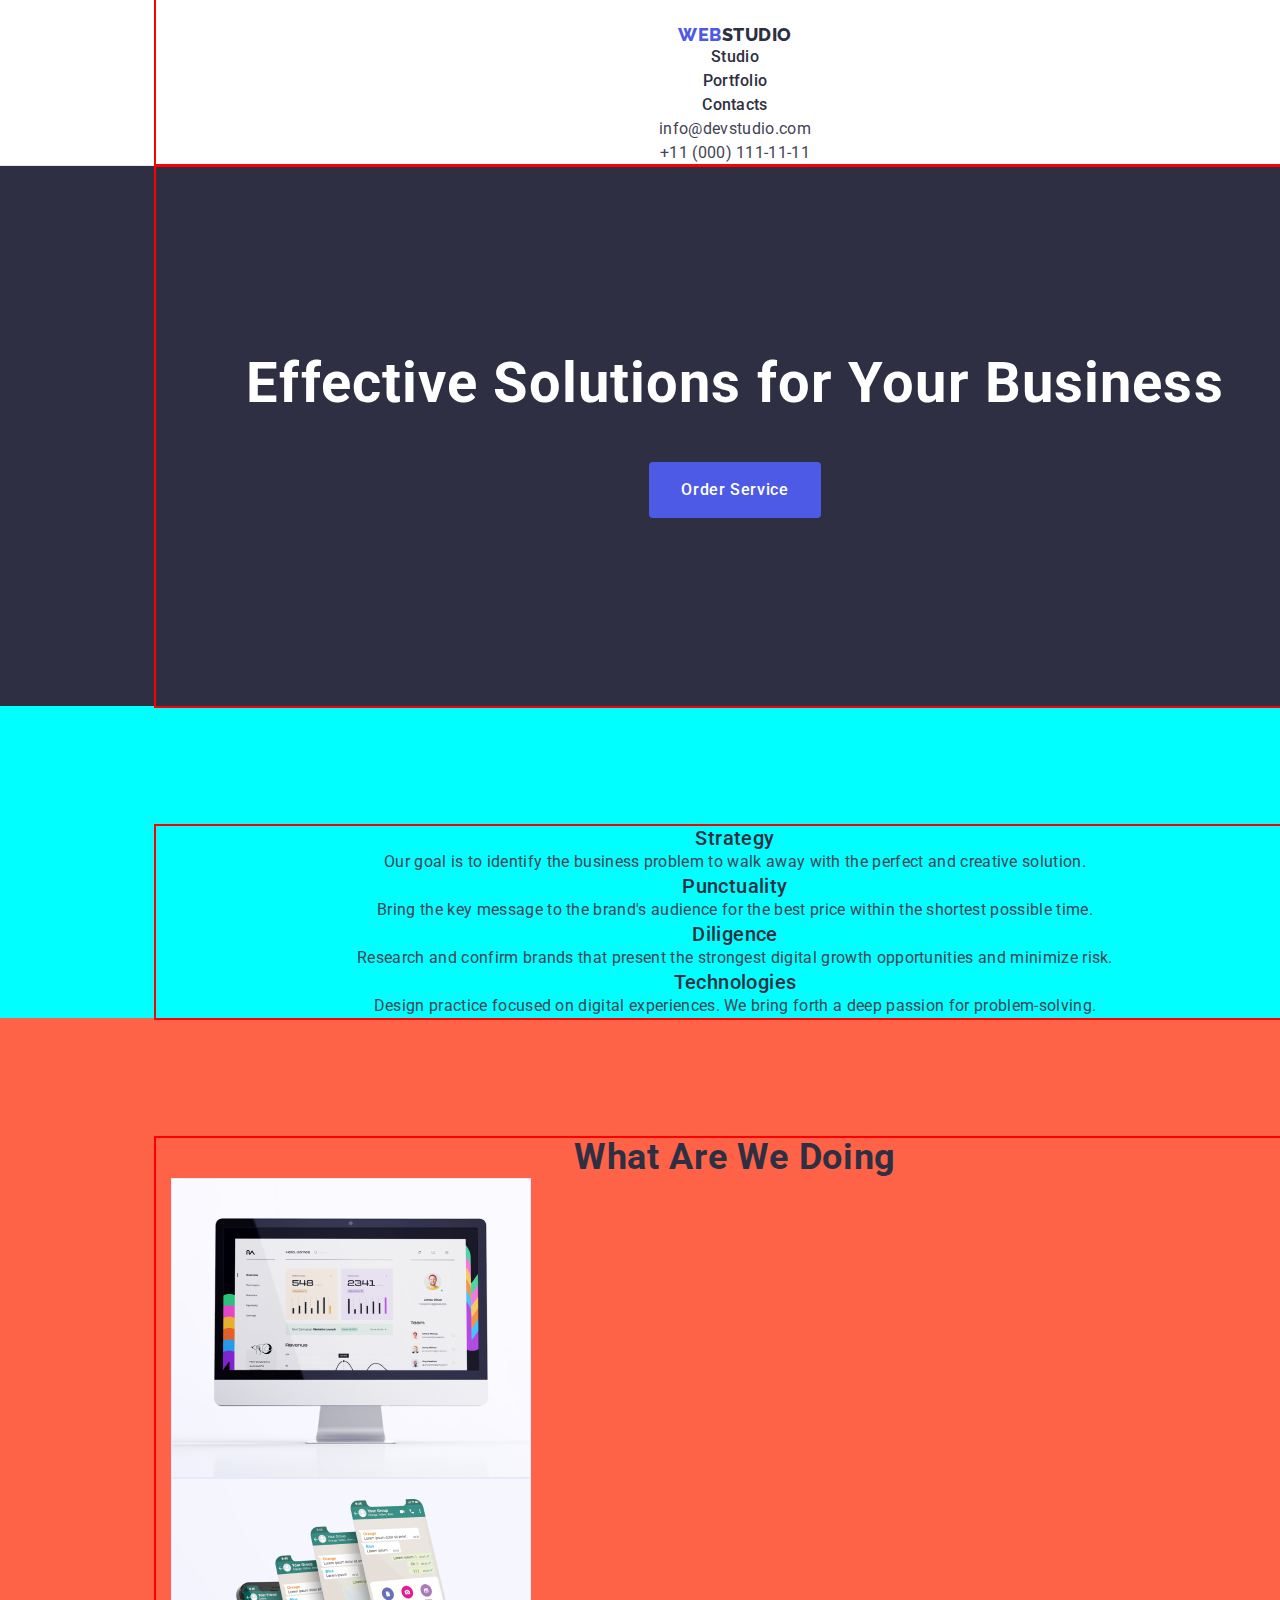
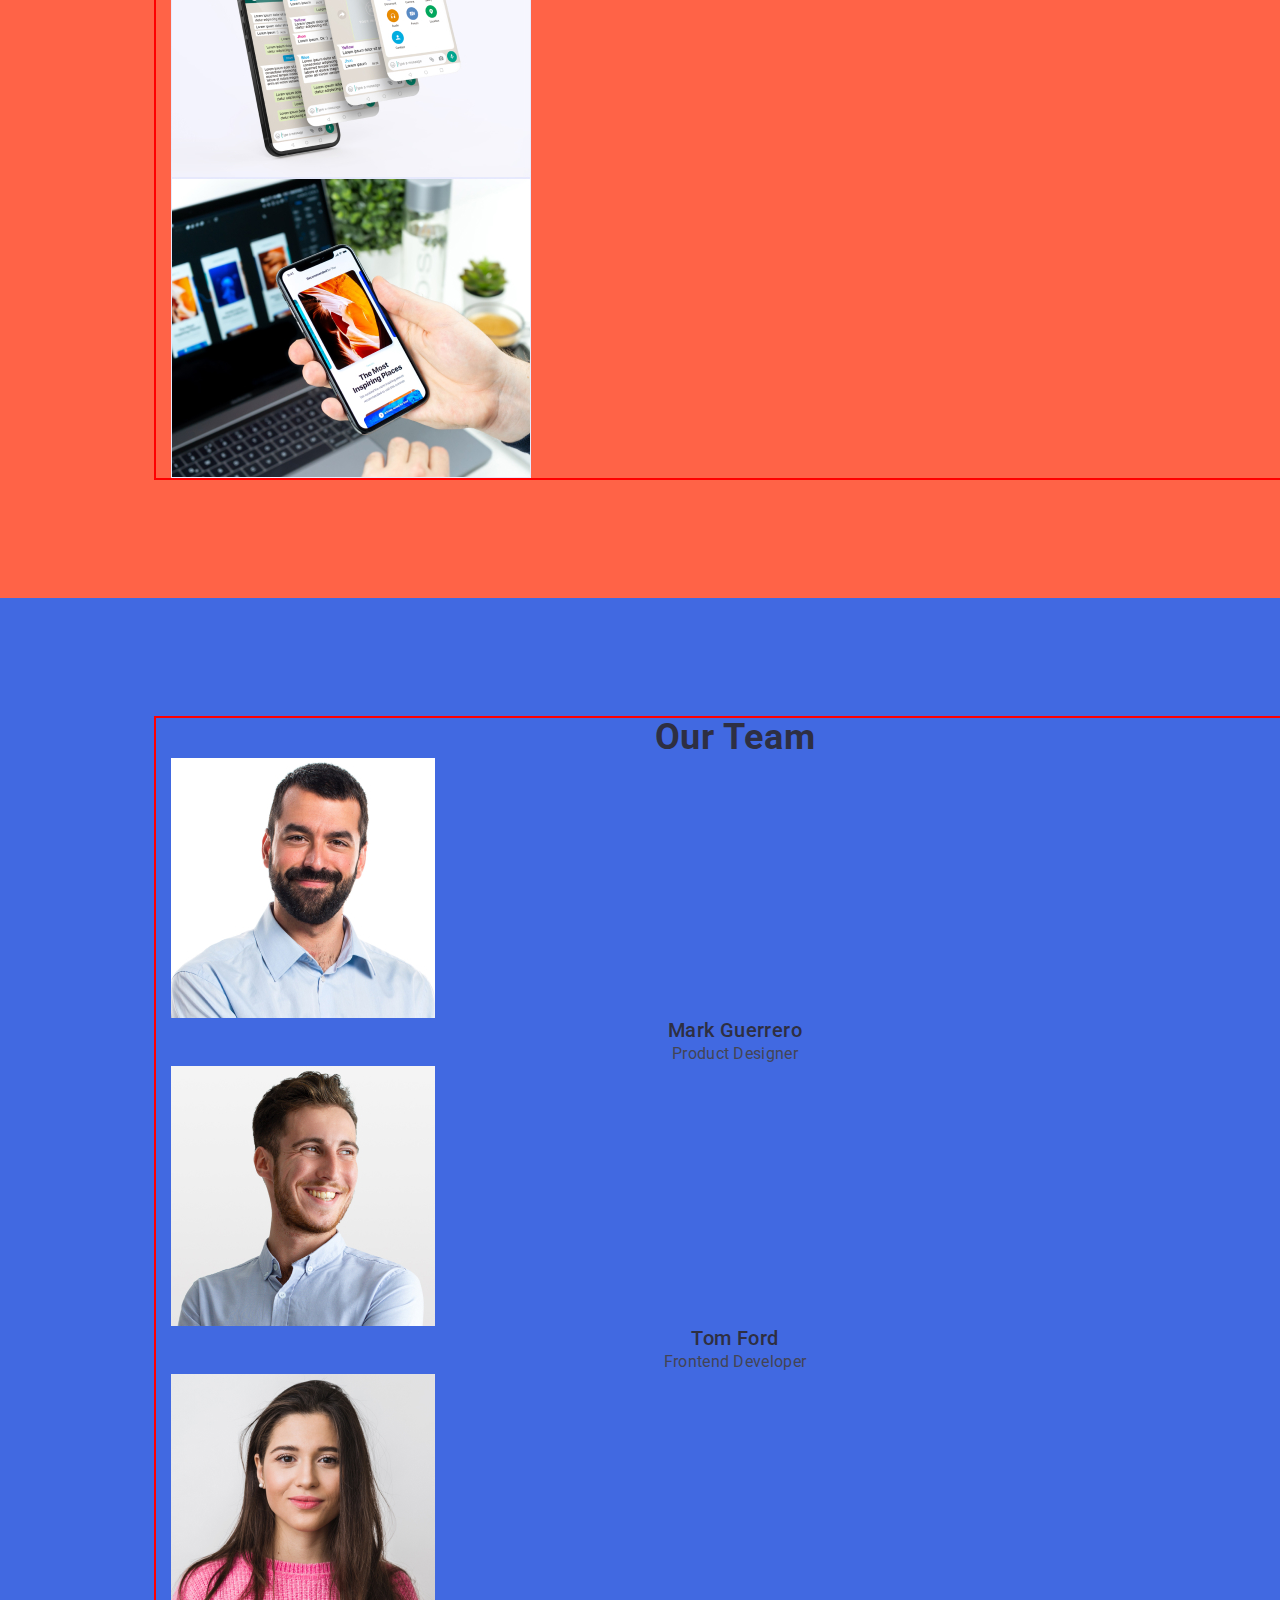
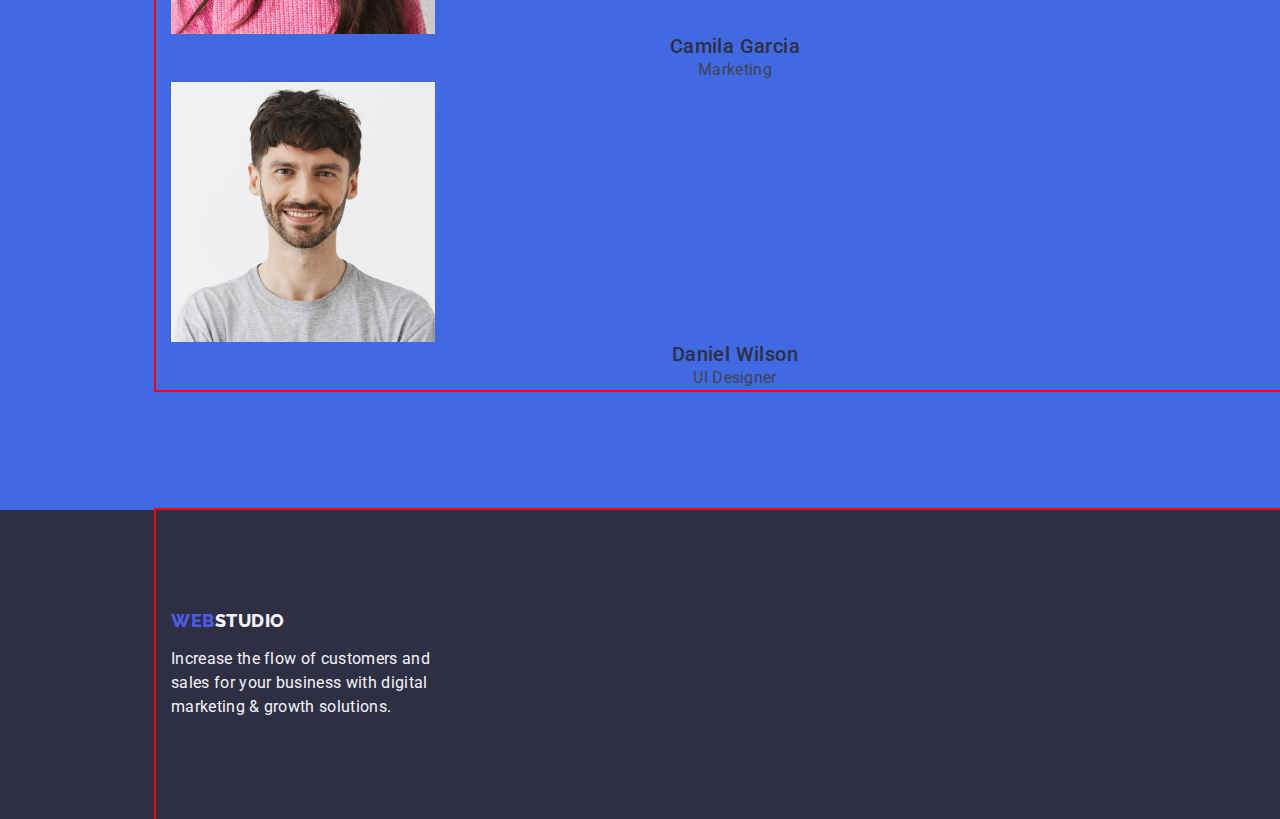
==== commit 4482811a: "no" ====
--- a/index.html
+++ b/index.html
@@ -17,14 +17,13 @@
   <link rel="stylesheet" href="node_modules/modern-normalize/modern-normalize.css">
 
   <link rel="stylesheet" href="./css/styles.css" />
-</head>
 
 <body>
   <!-- TOP LINE -->
-  <header class="header ">
-    <div class="container header-container">
-      <nav class="header-logo link ">
-        <a href="./index.html" class="header-logo-web styles-logo styles-logo link  header-address ">Web<span
+  <header class="header">
+    <div class="container section-header">
+      <nav class="header-logo link">
+        <a href="./index.html" class="header-logo-web styles-logo styles-logo link">Web<span
             class="header-logo-studio styles-logo">Studio</span></a>
         <ul class="header-list list ">
           <li><a href="./index.html" class="header-item link">Studio</a></li>
@@ -33,7 +32,7 @@
         </ul>
       </nav>
       <address class="header-address ">
-        <ul class="list header-contact">
+        <ul class="list">
           <li><a href="mailto:info@devstudio.com" class="header-mail link ">info@devstudio.com</a></li>
           <li><a href="tel:+110001111111" class="header-mail link">+11 (000) 111-11-11</a></li>
         </ul>
@@ -42,14 +41,14 @@
   </header>
   <main>
     <!---------------------- Hero image-->
-    <section class="visionhero">
+    <section class="vision ">
       <div class="container">
         <h1 class="vision-titl">Effective Solutions for Your Business</h1>
         <button type="button" class="vision-btn">Order Service</button>
       </div>
     </section>
     <!----------------------- секція 1 -->
-    <section class="section vision">
+    <section class="section strag">
       <div class="container">
         <h2 hidden class="visionstrategy">
           <!--In this section, we describe the vision of another strategy-->
@@ -81,13 +80,13 @@
             <p class="visionstrategy-text main-text">
               Design practice focused on digital experiences. We bring forth a
               deep passion for problem-solving.
-            </p>      
+            </p>
           </li>
-       </ul>
+        </ul>
       </div>
     </section>
     <!---------------------секція2-->
-    <section class="benefits section ">
+    <section class="benefits section">
       <div class="container">
         <h2 class="benefits-titl">What are we doing</h2>
         <ul class="benefits-list list">
@@ -110,46 +109,37 @@
         <ul class="team-list list">
           <li class="team-item">
             <img src="./images/img1.jpg" alt="photo Product Designer " width="264" height="260" />
-            <div class="container-team-name">
-              <h3 class="team-name titl-h-three">Mark Guerrero</h3>
-              <p class="team-position main-text">Product Designer</p>
-            </div>
+            <h3 class="team-name titl-h-three">Mark Guerrero</h3>
+            <p class="team-position main-text">Product Designer</p>
           </li>
           <li class="team-item">
             <img src="./images/img2.jpg" alt="photo Frontend Developer " width="264" height="260" />
-            <div class="container-team-name">
-              <h3 class="team-name titl-h-three">Tom Ford</h3>
-              <p class="team-position main-text">Frontend Developer</p>
-            </div>
+            <h3 class="team-name titl-h-three">Tom Ford</h3>
+            <p class="team-position main-text">Frontend Developer</p>
           </li>
           <li class="team-item titl-h-three">
             <img src="./images/img3.jpg" alt="photo Marketing " width="264" height="260" />
-            <div class="container-team-name">
-              <h3 class="team-name titl-h-three">Camila Garcia</h3>
-              <p class="team-position main-text">Marketing</p>
+            <h3 class="team-name titl-h-three">Camila Garcia</h3>
+            <p class="team-position main-text">Marketing</p>
           </li>
           <li class="team-item">
             <img src="./images/img4.jpg" alt="photo UI Designer " width="264" height="260" />
-            <div class="container-team-name">
-              <h3 class="team-name titl-h-three">Daniel Wilson</h3>
-              <p class="team-position main-text">UI Designer</p>
-            </div>
+            <h3 class="team-name titl-h-three">Daniel Wilson</h3>
+            <p class="team-position main-text">UI Designer</p>
           </li>
         </ul>
       </div>
     </section>
   </main>
   <!------------------------------ Footer -->
-  <footer class="  footer">
-    <div class="container ">
-      <div class="footer-logo">
-        <a href="./index.html" class="footer-logo-web styles-logo link">Web<span
-            class="footer-logo-studio styles-logo">Studio </span></a>
-        <p class="footer-text">
-          Increase the flow of customers and sales for your business with digital
-          marketing & growth solutions.
-        </p>
-      </div>
+  <footer class="footer">
+    <div class="container footer-container ">
+      <a href="./index.html" class="footer-logo-web styles-logo link">Web<span
+          class="footer-logo-studio styles-logo">Studio </span></a>
+      <p class="footer-text">
+        Increase the flow of customers and sales for your business with digital
+        marketing & growth solutions.
+      </p>
     </div>
   </footer>
 </body>
--- a/css/styles.css
+++ b/css/styles.css
@@ -7,16 +7,8 @@
 :root {
   --color-headings: #2e2f42;
   --button-background-color: #404bbf;
-  --filter-btn-border: #f4f4fd;
   --color-logo-web: #4d5ae5;
   --color-logo-studio: #2e2f42;
-  --color-headeritem: #2e2f42;
-  --background-color-vision: #2e2f42;
-  --color-text: #434455;
-  --color-team-name: #ffffff;
-  --color-text-footer: #f4f4fd;
-  --color-card-border:#e7e9fc;
-  --footer-logo-studio: #F4F4FD;
 }
 
 p,
@@ -29,18 +21,21 @@
   margin: 0;
 }
 
+/* ul {
+  margin: 0;
+   padding-left: 0; 
+} */
+
 address {
   font-style: normal;
 }
 
 img {
   display: block;
-  width: 100%;
- height: auto;}
+}
 
 body {
-  max-width: 1440px;
-  font-family: 'Roboto', sans-serif;
+  font-family: "Roboto", sans-serif;
   font-style: normal;
   color: #434455;
   background-color: #ffffff;
@@ -58,21 +53,24 @@
 }
 
 .container {
-  max-width: 1158px;
+  width: 1158px;
   padding-left: 15px;
   padding-right: 15px;
-  margin-left: auto;
-  margin-right: auto;
-}
+  margin: 0 auto;
+  outline: 2px solid red;
+  text-align: center;
+  margin-left: 156px;
+  margin-right: 156px;
+}
+
 .section {
-  padding-top: 120px;
-  padding-bottom: 0;
+  padding: 120px 0;
 }
 
 /**-------------------Шаблони шрифтів-------------*/
 /*стилі лого*/
 .styles-logo {
-  font-family: 'Raleway', sans-serif;
+  font-family: "Raleway", sans-serif;
   font-weight: 800;
   font-size: 18px;
   line-height: 1.17;
@@ -96,50 +94,32 @@
   font-size: 16px;
   line-height: 1.5;
   letter-spacing: 0.02em;
-  color: var(--color-text, #434455);
+  color: #434455;
 }
 
 /**--------------HEADER(Top line)-------------*/
+.strag {
+  background-color: aqua;
+  padding-bottom: 0;
+}
 .header {
   border-bottom: 1px solid #e7e9fc;
+}
+.section-header {
+  margin-top: 0;
   padding-top: 24px;
-  padding-bottom: 24px; 
-}
-
-.header-container {
-  display: flex;
-  align-items: center;  
-}
-
-.header-logo {
-  display: flex;
-  align-items: center;
-}
-
-.header-list {
-  display: flex;
-  gap: 40px;
 }
 
 .header-logo-web {
-  
-  margin-right: 76px;
   color: var(--color-logo-web, #4d5ae5);
 }
 
 .header-logo-studio {
- 
-
   color: var(--color-logo-studio, #2e2f42);
-  margin: 0;
 }
 
 .header-address {
-  margin-left: auto;
-}
-.header-contact {
-  display: flex;
-  gap: 40px;
+  font-style: normal;
 }
 
 .header-item {
@@ -147,7 +127,7 @@
   font-size: 16px;
   line-height: 1.5;
   letter-spacing: 0.02em;
-  color: var(--color-headeritem, #2e2f42);
+  color: #2e2f42;
 }
 
 .header-item:is(:hover, :focus) {
@@ -168,10 +148,8 @@
 
 /**----------------Hero images+секція1----------------*/
 
-.visionhero {
-  background-color: var(--background-color-vision, #2e2f42);
-  padding-top: 188px;
-  padding-bottom: 188px;
+.vision {
+  background-color: #2e2f42;
 }
 
 .vision-titl {
@@ -181,22 +159,25 @@
   text-align: center;
   letter-spacing: 0.02em;
   color: #ffffff;
-
-  max-width: 496px;
+  background-color: #2e2f42;
+  padding-top: 188px;
+
   margin: auto;
 }
 
 .vision-btn {
-  font-family: 'Roboto', sans-serif;
-  display: block;
+  font-family: "Roboto", sans-serif;
+  display: inline-block;
   padding: 16px 32px;
-  margin: 48px auto 0;
+
+  margin-top: 48px;
+  margin-bottom: 188px;
   font-weight: 500;
   font-size: 16px;
   line-height: 1.5;
   color: #ffffff;
   letter-spacing: 0.04em;
-  background-color: var(--button-background-color, #404bbf);
+  background-color: #4d5ae5;
   cursor: pointer;
   border-radius: 4px;
   border: 0;
@@ -206,22 +187,10 @@
   background-color: var(--button-background-color, #404bbf);
 }
 
-.visionstrategy-list {
-  display: flex;
-  gap: 24px;
-}
-
-.visionstrategy-item {
-  flex-basis: calc((100%-3*24)/4)
-}
-
-
-
-.visionstrategy-titl{ margin-bottom: 8px;}
-
-
 /**----------------секція2------------- */
-
+.benefits {
+  background-color: tomato;
+}
 .benefits-titl {
   font-weight: 700;
   font-size: 36px;
@@ -230,23 +199,13 @@
   letter-spacing: 0.02em;
   text-transform: capitalize;
   color: var(--color-headings, #2e2f42);
-  margin-bottom: 8px;
-}
-
-.benefits-list {
-  display: flex;
-  gap: 24px;
-  margin-top: 72px;
-}
- 
-.benefits-item {
-  border: 1px solid var(--color-card-border  , #E7E9FC);
-}
+}
+
 /**------------------секція3--------------*/
 
 .team {
-  background-color: #f4f4fd;
-  padding-bottom: 120px;
+  /* background-color: #f4f4fd; */
+  background-color: royalblue;
 }
 
 .team-titl {
@@ -257,46 +216,37 @@
   letter-spacing: 0.02em;
   text-transform: capitalize;
   color: var(--color-headings, #2e2f42);
-  margin: auto;
-  margin-bottom: 72px;
-}
-.team-list {
-  display: flex;
-  gap: 24px;
-}
-.team-item{
-  border: 1px solid var(--color-card-border, #E7E9FC);
-  border-radius: 0px 0px 4px 4px;
-}
-
-.container-team-name {
-  background-color: var(--color-team-name, #ffffff);
-  padding: 32px 16px;
-  text-align: center;
-  
-}
+}
+
+.team-item {
+  /* background-color: #ffffff; */
+}
+
+/*.team-name {}*/
 
 .team-position {
   font-weight: 400;
   font-size: 16px;
   line-height: 1.5;
   letter-spacing: 0.02em;
-  color: var(--color-text, #434455);
-  margin-top: 8px;
+  color: #434455;
 }
 
 /**-----------Footer--------------*/
 .footer {
   /*font-family: */
-  background-color: var(--background-color-vision, #2e2f42);
+  background-color: #2e2f42;
 }
 
 .footer-logo-web {
-  color: var(--color-logo-web, #4d5ae5); 
+  color: var(--color-logo-web, #4d5ae5);
+
+  margin-bottom: 16px;
 }
 
 .footer-logo-studio {
-  color: var(--footer-logo-studio ,#F4F4FD);
+  color: var(--color-logo-studio, #f4f4fd);
+  margin-bottom: 16px;
 }
 
 .footer-text {
@@ -304,27 +254,20 @@
   font-size: 16px;
   line-height: 1.5;
   letter-spacing: 0.02em;
-  color: var(--color-text-footer, #f4f4fd);
+  color: #f4f4fd;
   margin-top: 16px;
-}
-.footer-logo {
-  max-width: 264px;
-  padding-top: 100px;
-  padding-bottom: 100px;
+  width: 264px;
+}
+
+.footer-container {
+  text-align: left;
+  padding: 100px 879px 100px 15px;
 }
 
 /**-------------Сторінка портфоліо--------------*/
 
-.portfolio-section {
-  padding-top: 96px;
-  padding-bottom: 120px;
-  
-}
-
-.filter-list {
-  display: flex;
-  justify-content: center;
-  gap: 24px;
+.footer-logo-studio {
+  color: #f4f4fd;
 }
 
 .filter-btn {
@@ -337,10 +280,8 @@
   text-align: center;
   letter-spacing: 0.04em;
   color: #4d5ae5;
-  background-color: var(--filter-btn-border, #f4f4fd);
+  background-color: #f4f4fd;
   cursor: pointer;
-  border: 1px solid var(--color-card-border, #e7e9fc);
-  border-radius: 4px;
 }
 
 .filter-btn:is(:hover, :focus) {
@@ -348,41 +289,10 @@
   background-color: var(--button-background-color, #404bbf);
 }
 
-
-.category-list {
-  display: flex;
-  flex-wrap: wrap;
-  /* gap: 48px 24px;   */
-  margin-top: 72px;
-  row-gap: 48px;
-  column-gap: 24px;
-  
-}
-.category-item {
-  flex-basis:calc((100%-2*24)/3);
-
-}
-
 .category-titl {
   font-weight: 500;
   font-size: 20px;
   line-height: 1.2;
   letter-spacing: 0.02em;
   color: var(--color-headings, #2e2f42);
-  margin: auto;
- 
-  text-align: left;
-}
-.category-text {
-  margin: auto;
-  margin-top: 8px;
- 
-  text-align: left;
-}
-
-.portfolio-titl-img{padding-top: 32px;
-  padding-left: 16px;
-  padding-bottom: 32px;
-  
-  border: 1px solid var(--color-card-border, #E7E9FC);
-}+}
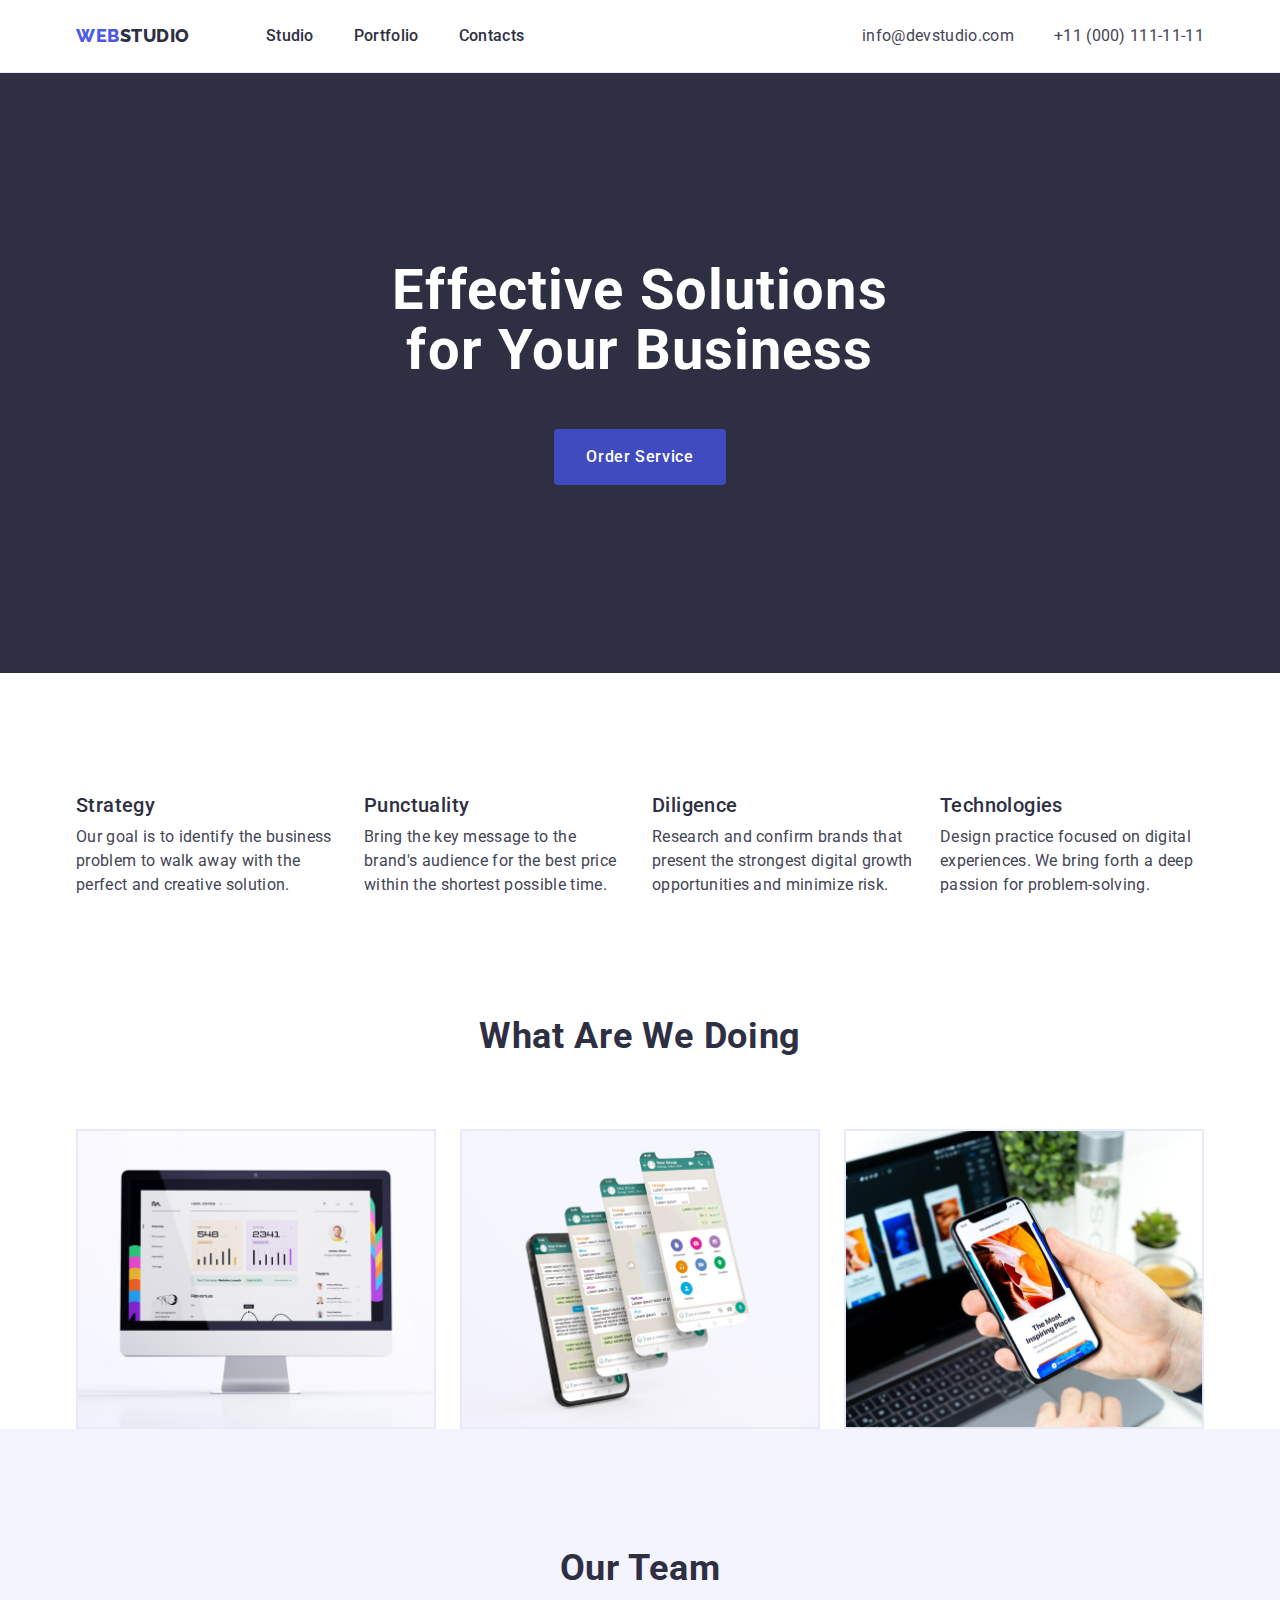
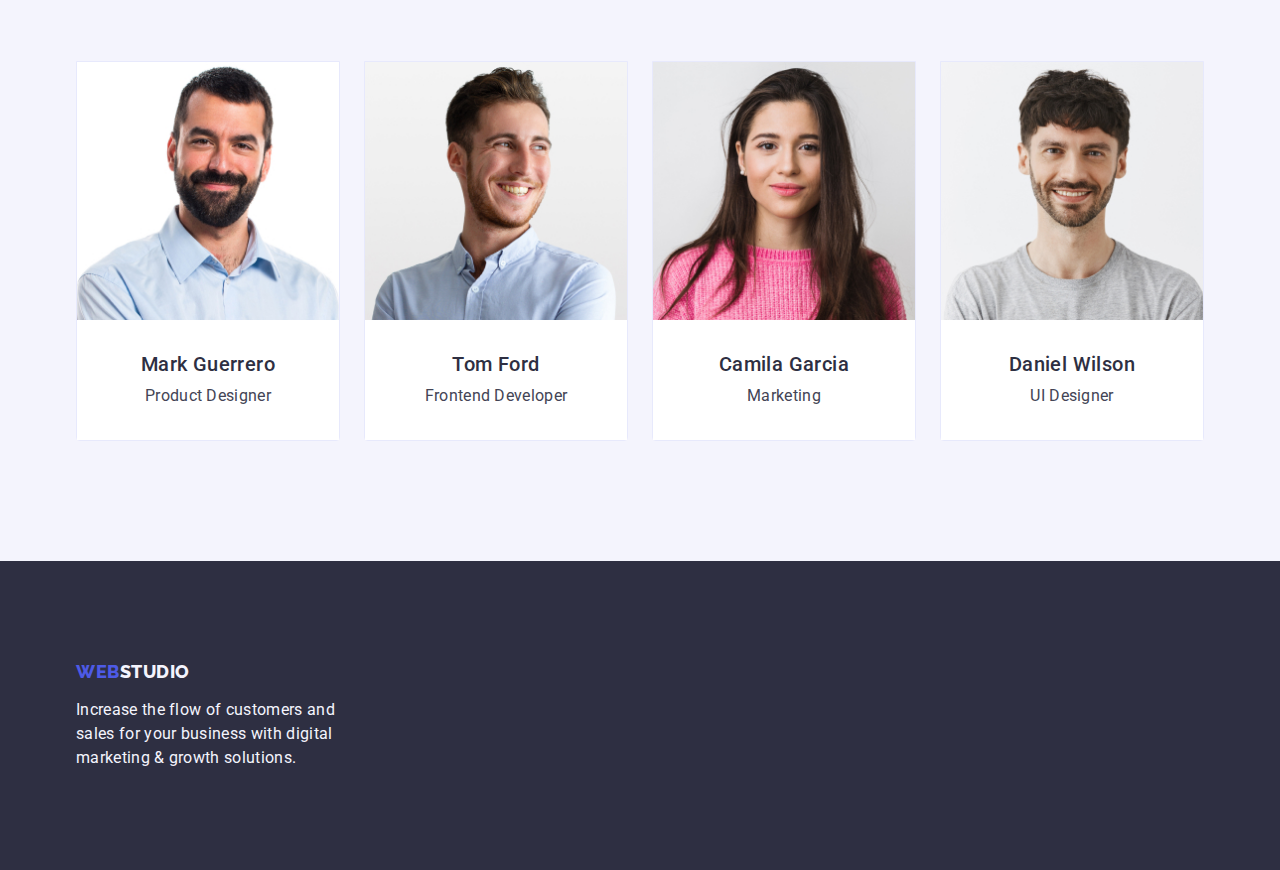
==== commit d2618967: "Merge branch 'main' of https://github.com/7vasyl7/goit-markup-hw-03" ====
--- a/index.html
+++ b/index.html
@@ -17,13 +17,14 @@
   <link rel="stylesheet" href="node_modules/modern-normalize/modern-normalize.css">
 
   <link rel="stylesheet" href="./css/styles.css" />
+</head>
 
 <body>
   <!-- TOP LINE -->
-  <header class="header">
-    <div class="container section-header">
-      <nav class="header-logo link">
-        <a href="./index.html" class="header-logo-web styles-logo styles-logo link">Web<span
+  <header class="header ">
+    <div class="container header-container">
+      <nav class="header-logo link ">
+        <a href="./index.html" class="header-logo-web styles-logo styles-logo link  header-address ">Web<span
             class="header-logo-studio styles-logo">Studio</span></a>
         <ul class="header-list list ">
           <li><a href="./index.html" class="header-item link">Studio</a></li>
@@ -32,7 +33,7 @@
         </ul>
       </nav>
       <address class="header-address ">
-        <ul class="list">
+        <ul class="list header-contact">
           <li><a href="mailto:info@devstudio.com" class="header-mail link ">info@devstudio.com</a></li>
           <li><a href="tel:+110001111111" class="header-mail link">+11 (000) 111-11-11</a></li>
         </ul>
@@ -41,14 +42,14 @@
   </header>
   <main>
     <!---------------------- Hero image-->
-    <section class="vision ">
+    <section class="visionhero">
       <div class="container">
         <h1 class="vision-titl">Effective Solutions for Your Business</h1>
         <button type="button" class="vision-btn">Order Service</button>
       </div>
     </section>
     <!----------------------- секція 1 -->
-    <section class="section strag">
+    <section class="section vision">
       <div class="container">
         <h2 hidden class="visionstrategy">
           <!--In this section, we describe the vision of another strategy-->
@@ -80,13 +81,13 @@
             <p class="visionstrategy-text main-text">
               Design practice focused on digital experiences. We bring forth a
               deep passion for problem-solving.
-            </p>
+            </p>      
           </li>
-        </ul>
+       </ul>
       </div>
     </section>
     <!---------------------секція2-->
-    <section class="benefits section">
+    <section class="benefits section ">
       <div class="container">
         <h2 class="benefits-titl">What are we doing</h2>
         <ul class="benefits-list list">
@@ -109,37 +110,46 @@
         <ul class="team-list list">
           <li class="team-item">
             <img src="./images/img1.jpg" alt="photo Product Designer " width="264" height="260" />
-            <h3 class="team-name titl-h-three">Mark Guerrero</h3>
-            <p class="team-position main-text">Product Designer</p>
+            <div class="container-team-name">
+              <h3 class="team-name titl-h-three">Mark Guerrero</h3>
+              <p class="team-position main-text">Product Designer</p>
+            </div>
           </li>
           <li class="team-item">
             <img src="./images/img2.jpg" alt="photo Frontend Developer " width="264" height="260" />
-            <h3 class="team-name titl-h-three">Tom Ford</h3>
-            <p class="team-position main-text">Frontend Developer</p>
+            <div class="container-team-name">
+              <h3 class="team-name titl-h-three">Tom Ford</h3>
+              <p class="team-position main-text">Frontend Developer</p>
+            </div>
           </li>
           <li class="team-item titl-h-three">
             <img src="./images/img3.jpg" alt="photo Marketing " width="264" height="260" />
-            <h3 class="team-name titl-h-three">Camila Garcia</h3>
-            <p class="team-position main-text">Marketing</p>
+            <div class="container-team-name">
+              <h3 class="team-name titl-h-three">Camila Garcia</h3>
+              <p class="team-position main-text">Marketing</p>
           </li>
           <li class="team-item">
             <img src="./images/img4.jpg" alt="photo UI Designer " width="264" height="260" />
-            <h3 class="team-name titl-h-three">Daniel Wilson</h3>
-            <p class="team-position main-text">UI Designer</p>
+            <div class="container-team-name">
+              <h3 class="team-name titl-h-three">Daniel Wilson</h3>
+              <p class="team-position main-text">UI Designer</p>
+            </div>
           </li>
         </ul>
       </div>
     </section>
   </main>
   <!------------------------------ Footer -->
-  <footer class="footer">
-    <div class="container footer-container ">
-      <a href="./index.html" class="footer-logo-web styles-logo link">Web<span
-          class="footer-logo-studio styles-logo">Studio </span></a>
-      <p class="footer-text">
-        Increase the flow of customers and sales for your business with digital
-        marketing & growth solutions.
-      </p>
+  <footer class="  footer">
+    <div class="container ">
+      <div class="footer-logo">
+        <a href="./index.html" class="footer-logo-web styles-logo link">Web<span
+            class="footer-logo-studio styles-logo">Studio </span></a>
+        <p class="footer-text">
+          Increase the flow of customers and sales for your business with digital
+          marketing & growth solutions.
+        </p>
+      </div>
     </div>
   </footer>
 </body>
--- a/css/styles.css
+++ b/css/styles.css
@@ -7,8 +7,16 @@
 :root {
   --color-headings: #2e2f42;
   --button-background-color: #404bbf;
+  --filter-btn-border: #f4f4fd;
   --color-logo-web: #4d5ae5;
   --color-logo-studio: #2e2f42;
+  --color-headeritem: #2e2f42;
+  --background-color-vision: #2e2f42;
+  --color-text: #434455;
+  --color-team-name: #ffffff;
+  --color-text-footer: #f4f4fd;
+  --color-card-border: #e7e9fc;
+  --footer-logo-studio: #f4f4fd;
 }
 
 p,
@@ -21,20 +29,18 @@
   margin: 0;
 }
 
-/* ul {
-  margin: 0;
-   padding-left: 0; 
-} */
-
 address {
   font-style: normal;
 }
 
 img {
   display: block;
+  width: 100%;
+  height: auto;
 }
 
 body {
+  max-width: 1440px;
   font-family: "Roboto", sans-serif;
   font-style: normal;
   color: #434455;
@@ -53,18 +59,15 @@
 }
 
 .container {
-  width: 1158px;
+  max-width: 1158px;
   padding-left: 15px;
   padding-right: 15px;
-  margin: 0 auto;
-  outline: 2px solid red;
-  text-align: center;
-  margin-left: 156px;
-  margin-right: 156px;
-}
-
+  margin-left: auto;
+  margin-right: auto;
+}
 .section {
-  padding: 120px 0;
+  padding-top: 120px;
+  padding-bottom: 0;
 }
 
 /**-------------------Шаблони шрифтів-------------*/
@@ -94,32 +97,47 @@
   font-size: 16px;
   line-height: 1.5;
   letter-spacing: 0.02em;
-  color: #434455;
+  color: var(--color-text, #434455);
 }
 
 /**--------------HEADER(Top line)-------------*/
-.strag {
-  background-color: aqua;
-  padding-bottom: 0;
-}
 .header {
   border-bottom: 1px solid #e7e9fc;
-}
-.section-header {
-  margin-top: 0;
   padding-top: 24px;
+  padding-bottom: 24px;
+}
+
+.header-container {
+  display: flex;
+  align-items: center;
+}
+
+.header-logo {
+  display: flex;
+  align-items: center;
+}
+
+.header-list {
+  display: flex;
+  gap: 40px;
 }
 
 .header-logo-web {
+  margin-right: 76px;
   color: var(--color-logo-web, #4d5ae5);
 }
 
 .header-logo-studio {
   color: var(--color-logo-studio, #2e2f42);
+  margin: 0;
 }
 
 .header-address {
-  font-style: normal;
+  margin-left: auto;
+}
+.header-contact {
+  display: flex;
+  gap: 40px;
 }
 
 .header-item {
@@ -127,7 +145,7 @@
   font-size: 16px;
   line-height: 1.5;
   letter-spacing: 0.02em;
-  color: #2e2f42;
+  color: var(--color-headeritem, #2e2f42);
 }
 
 .header-item:is(:hover, :focus) {
@@ -148,8 +166,10 @@
 
 /**----------------Hero images+секція1----------------*/
 
-.vision {
-  background-color: #2e2f42;
+.visionhero {
+  background-color: var(--background-color-vision, #2e2f42);
+  padding-top: 188px;
+  padding-bottom: 188px;
 }
 
 .vision-titl {
@@ -159,25 +179,22 @@
   text-align: center;
   letter-spacing: 0.02em;
   color: #ffffff;
-  background-color: #2e2f42;
-  padding-top: 188px;
-
+
+  max-width: 496px;
   margin: auto;
 }
 
 .vision-btn {
   font-family: "Roboto", sans-serif;
-  display: inline-block;
+  display: block;
   padding: 16px 32px;
-
-  margin-top: 48px;
-  margin-bottom: 188px;
+  margin: 48px auto 0;
   font-weight: 500;
   font-size: 16px;
   line-height: 1.5;
   color: #ffffff;
   letter-spacing: 0.04em;
-  background-color: #4d5ae5;
+  background-color: var(--button-background-color, #404bbf);
   cursor: pointer;
   border-radius: 4px;
   border: 0;
@@ -187,10 +204,21 @@
   background-color: var(--button-background-color, #404bbf);
 }
 
+.visionstrategy-list {
+  display: flex;
+  gap: 24px;
+}
+
+.visionstrategy-item {
+  flex-basis: calc((100% - 72px) / 4);
+}
+
+.visionstrategy-titl {
+  margin-bottom: 8px;
+}
+
 /**----------------секція2------------- */
-.benefits {
-  background-color: tomato;
-}
+
 .benefits-titl {
   font-weight: 700;
   font-size: 36px;
@@ -199,13 +227,23 @@
   letter-spacing: 0.02em;
   text-transform: capitalize;
   color: var(--color-headings, #2e2f42);
-}
-
+  margin-bottom: 8px;
+}
+
+.benefits-list {
+  display: flex;
+  gap: 24px;
+  margin-top: 72px;
+}
+
+.benefits-item {
+  border: 1px solid var(--color-card-border, #e7e9fc);
+}
 /**------------------секція3--------------*/
 
 .team {
-  /* background-color: #f4f4fd; */
-  background-color: royalblue;
+  background-color: #f4f4fd;
+  padding-bottom: 120px;
 }
 
 .team-titl {
@@ -216,37 +254,45 @@
   letter-spacing: 0.02em;
   text-transform: capitalize;
   color: var(--color-headings, #2e2f42);
-}
-
+  margin: auto;
+  margin-bottom: 72px;
+}
+.team-list {
+  display: flex;
+  gap: 24px;
+}
 .team-item {
-  /* background-color: #ffffff; */
-}
-
-/*.team-name {}*/
+  border: 1px solid var(--color-card-border, #e7e9fc);
+  border-radius: 0px 0px 4px 4px;
+}
+
+.container-team-name {
+  background-color: var(--color-team-name, #ffffff);
+  padding: 32px 16px;
+  text-align: center;
+}
 
 .team-position {
   font-weight: 400;
   font-size: 16px;
   line-height: 1.5;
   letter-spacing: 0.02em;
-  color: #434455;
+  color: var(--color-text, #434455);
+  margin-top: 8px;
 }
 
 /**-----------Footer--------------*/
 .footer {
   /*font-family: */
-  background-color: #2e2f42;
+  background-color: var(--background-color-vision, #2e2f42);
 }
 
 .footer-logo-web {
   color: var(--color-logo-web, #4d5ae5);
-
-  margin-bottom: 16px;
 }
 
 .footer-logo-studio {
-  color: var(--color-logo-studio, #f4f4fd);
-  margin-bottom: 16px;
+  color: var(--footer-logo-studio, #f4f4fd);
 }
 
 .footer-text {
@@ -254,20 +300,26 @@
   font-size: 16px;
   line-height: 1.5;
   letter-spacing: 0.02em;
-  color: #f4f4fd;
+  color: var(--color-text-footer, #f4f4fd);
   margin-top: 16px;
-  width: 264px;
-}
-
-.footer-container {
-  text-align: left;
-  padding: 100px 879px 100px 15px;
+}
+.footer-logo {
+  max-width: 264px;
+  padding-top: 100px;
+  padding-bottom: 100px;
 }
 
 /**-------------Сторінка портфоліо--------------*/
 
-.footer-logo-studio {
-  color: #f4f4fd;
+.portfolio-section {
+  padding-top: 96px;
+  padding-bottom: 120px;
+}
+
+.filter-list {
+  display: flex;
+  justify-content: center;
+  gap: 24px;
 }
 
 .filter-btn {
@@ -280,8 +332,10 @@
   text-align: center;
   letter-spacing: 0.04em;
   color: #4d5ae5;
-  background-color: #f4f4fd;
+  background-color: var(--filter-btn-border, #f4f4fd);
   cursor: pointer;
+  border: 1px solid var(--color-card-border, #e7e9fc);
+  border-radius: 4px;
 }
 
 .filter-btn:is(:hover, :focus) {
@@ -289,10 +343,39 @@
   background-color: var(--button-background-color, #404bbf);
 }
 
+.category-list {
+  display: flex;
+  flex-wrap: wrap;
+  /* gap: 48px 24px;   */
+  margin-top: 72px;
+  row-gap: 48px;
+  column-gap: 24px;
+}
+.category-item {
+  flex-basis: calc((100% - 48px) / 3);
+}
+
 .category-titl {
   font-weight: 500;
   font-size: 20px;
   line-height: 1.2;
   letter-spacing: 0.02em;
   color: var(--color-headings, #2e2f42);
-}
+  margin: auto;
+
+  text-align: left;
+}
+.category-text {
+  margin: auto;
+  margin-top: 8px;
+
+  text-align: left;
+}
+
+.portfolio-titl-img {
+  padding-top: 32px;
+  padding-left: 16px;
+  padding-bottom: 32px;
+
+  border: 1px solid var(--color-card-border, #e7e9fc);
+}
